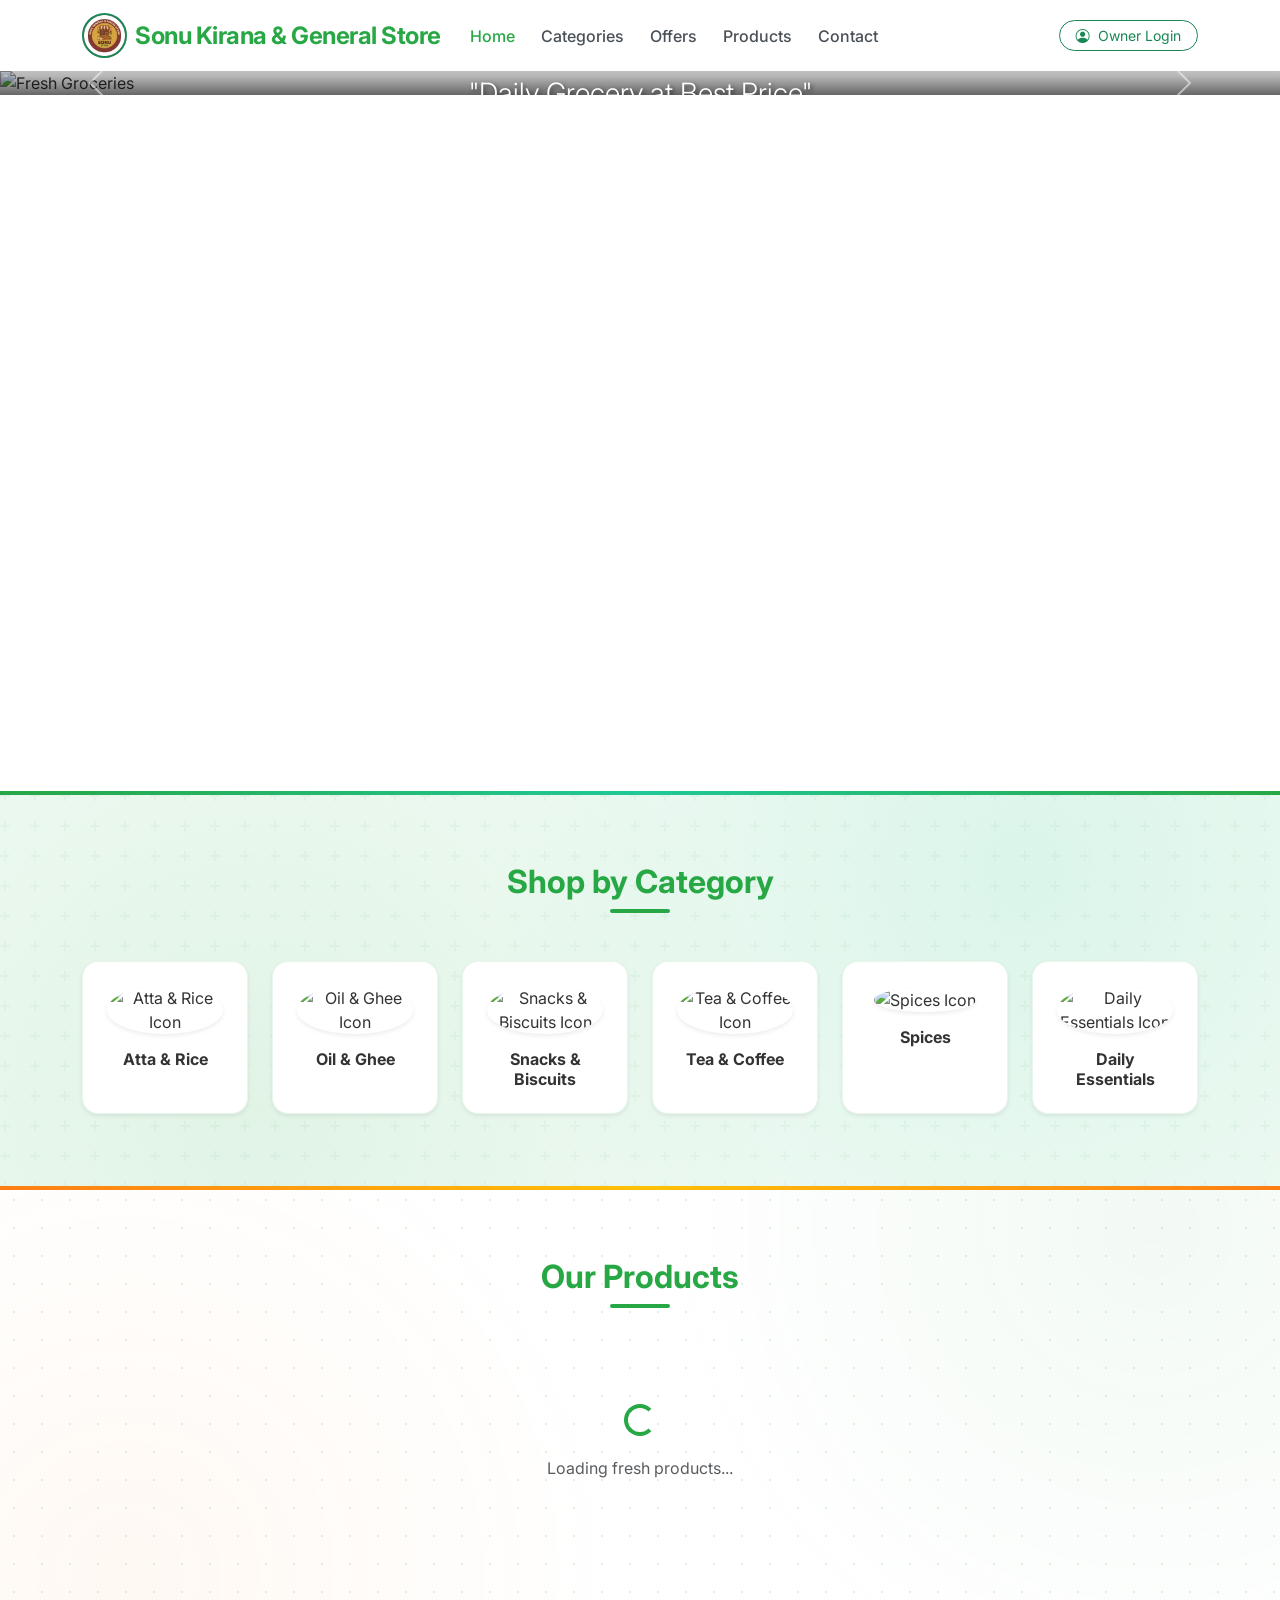
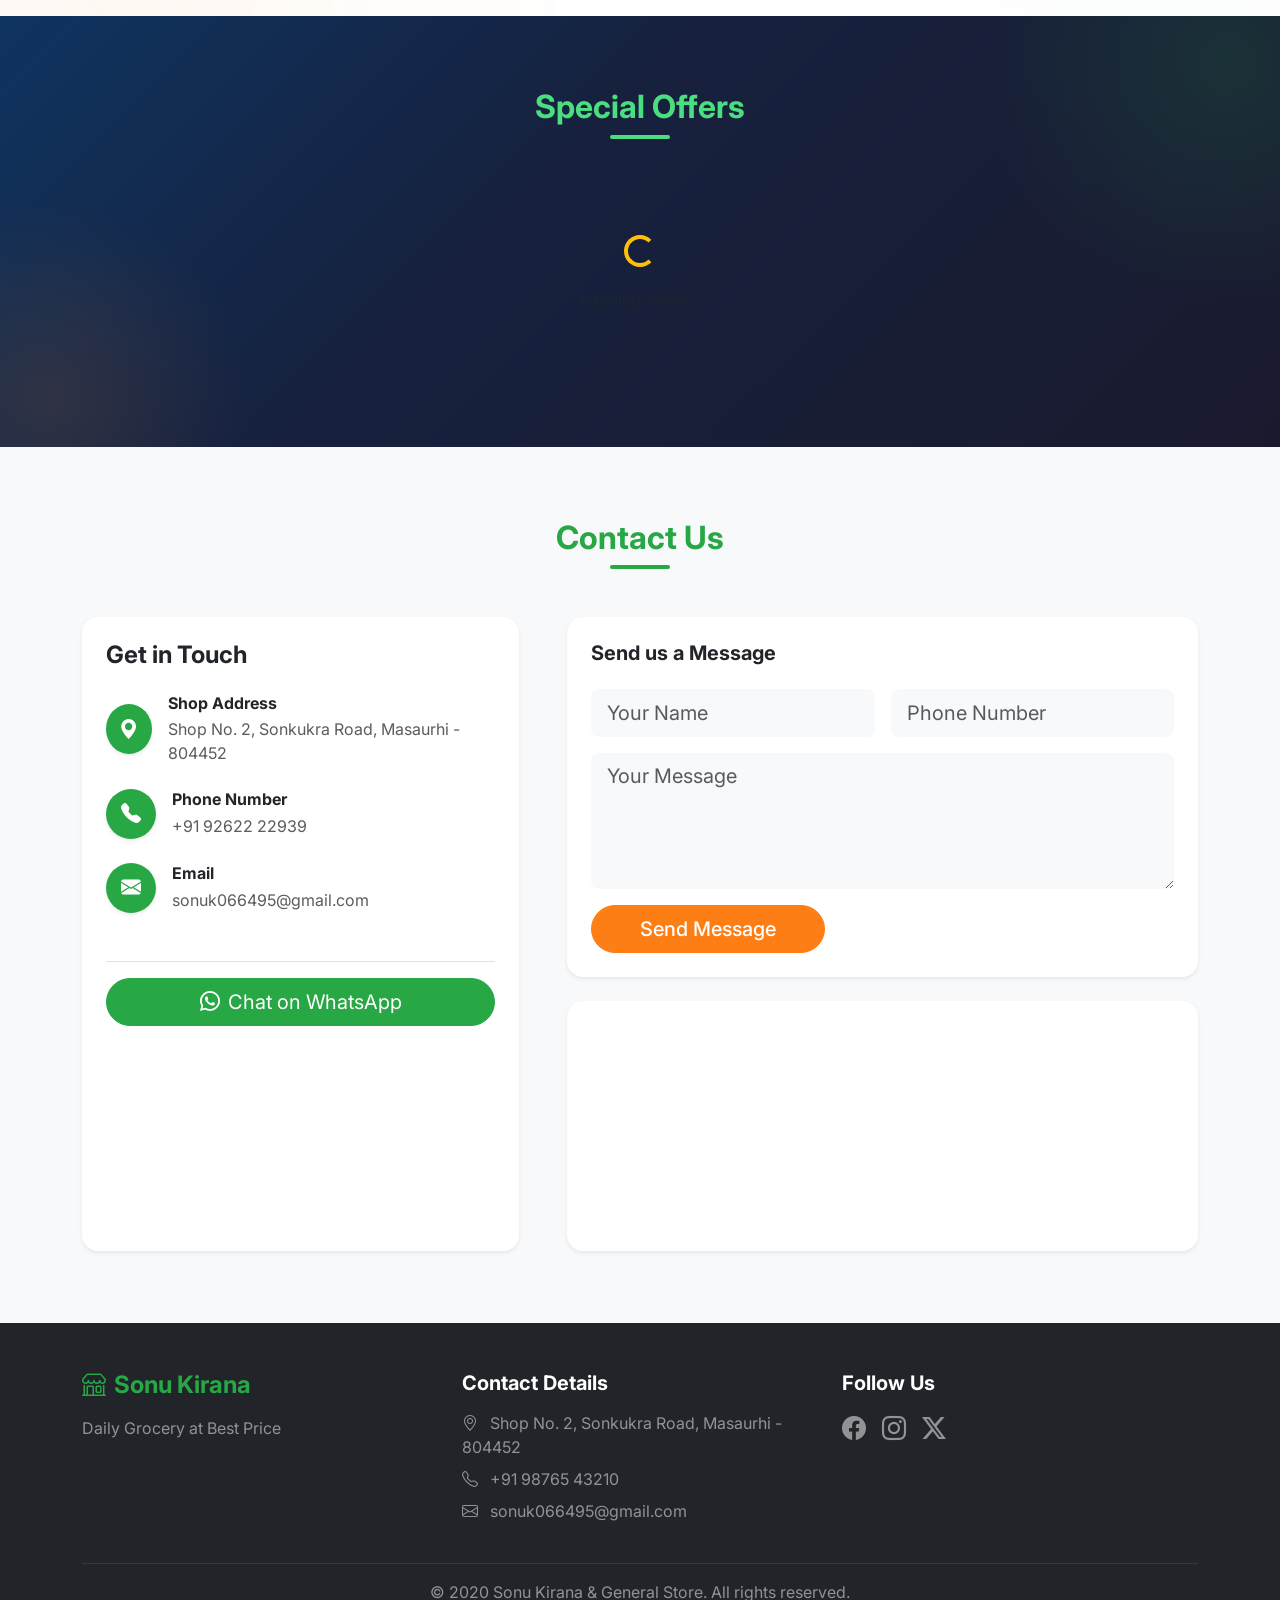
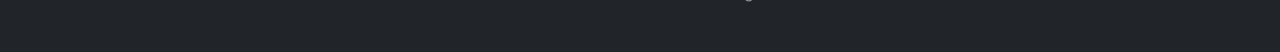
==== index.html @ 65bd6a15 "Initial commit - Sonu Kirana Website" ====
<!DOCTYPE html>
<html lang="en">

<head>
    <meta charset="UTF-8">
    <meta name="viewport" content="width=device-width, initial-scale=1.0">
    <title>Sonu Kirana & General Store</title>
    <!-- Google Fonts -->
    <link rel="preconnect" href="https://fonts.googleapis.com">
    <link rel="preconnect" href="https://fonts.gstatic.com" crossorigin>
    <link href="https://fonts.googleapis.com/css2?family=Inter:wght@300;400;500;600;700&display=swap" rel="stylesheet">
    <!-- Bootstrap CSS -->
    <link href="https://cdn.jsdelivr.net/npm/bootstrap@5.3.2/dist/css/bootstrap.min.css" rel="stylesheet">
    <!-- Bootstrap Icons -->
    <link rel="stylesheet" href="https://cdn.jsdelivr.net/npm/bootstrap-icons@1.11.1/font/bootstrap-icons.css">
    <!-- Custom CSS -->
    <link rel="stylesheet" href="css/style.css">
</head>

<body>

    <!-- Navigation Bar -->
    <nav class="navbar navbar-expand-lg navbar-light bg-white sticky-top shadow-sm">
        <div class="container">
            <a class="navbar-brand fw-bold text-success d-flex align-items-center" href="#">
                <img src="assets/images/logo.jpeg" alt="Logo" width="45" height="45"
                    class="me-2 rounded-circle border border-2 border-success">
                <span>Sonu Kirana & General Store</span>
            </a>
            <button class="navbar-toggler" type="button" data-bs-toggle="collapse" data-bs-target="#navbarNav">
                <span class="navbar-toggler-icon"></span>
            </button>
            <div class="collapse navbar-collapse" id="navbarNav">
                <ul class="navbar-nav me-auto mb-2 mb-lg-0">
                    <li class="nav-item">
                        <a class="nav-link active" href="#home">Home</a>
                    </li>
                    <li class="nav-item">
                        <a class="nav-link" href="#categories">Categories</a>
                    </li>
                    <li class="nav-item">
                        <a class="nav-link" href="#offers">Offers</a>
                    </li>
                    <li class="nav-item">
                        <a class="nav-link" href="#products">Products</a>
                    </li>
                    <li class="nav-item">
                        <a class="nav-link" href="#contact">Contact</a>
                    </li>
                </ul>
                <div class="d-flex align-items-center">
                    <a href="login.html" class="btn btn-outline-success btn-sm rounded-pill px-3">
                        <i class="bi bi-person-circle me-1"></i> Owner Login
                    </a>
                </div>
            </div>
        </div>
    </nav>

    <!-- Hero Section -->
    <section id="home" class="hero-section">
        <div id="heroCarousel" class="carousel slide carousel-fade" data-bs-ride="carousel" data-bs-interval="4000"
            data-bs-pause="false">
            <!-- Indicators -->
            <div class="carousel-indicators">
                <button type="button" data-bs-target="#heroCarousel" data-bs-slide-to="0" class="active"></button>
                <button type="button" data-bs-target="#heroCarousel" data-bs-slide-to="1"></button>
                <button type="button" data-bs-target="#heroCarousel" data-bs-slide-to="2"></button>
                <button type="button" data-bs-target="#heroCarousel" data-bs-slide-to="3"></button>
                <button type="button" data-bs-target="#heroCarousel" data-bs-slide-to="4"></button>
            </div>

            <!-- Slides -->
            <div class="carousel-inner h-100">
                <!-- Slide 1 -->
                <div class="carousel-item active h-100">
                    <img src="https://images.unsplash.com/photo-1542838132-92c53300491e?auto=format&fit=crop&q=80&w=1920&h=800"
                        class="d-block w-100 h-100 object-fit-cover" alt="Fresh Groceries">
                    <div class="carousel-overlay"></div>
                </div>
                <!-- Slide 2 -->
                <div class="carousel-item h-100">
                    <img src="https://images.unsplash.com/photo-1578916171728-46686eac8d58?auto=format&fit=crop&q=80&w=1920&h=800"
                        class="d-block w-100 h-100 object-fit-cover" alt="Quality Products">
                    <div class="carousel-overlay"></div>
                </div>
                <!-- Slide 3 -->
                <div class="carousel-item h-100">
                    <img src="https://images.unsplash.com/photo-1604719312566-8912e9227c6a?auto=format&fit=crop&q=80&w=1920&h=800"
                        class="d-block w-100 h-100 object-fit-cover" alt="Daily Essentials">
                    <div class="carousel-overlay"></div>
                </div>
                <!-- Slide 4 -->
                <div class="carousel-item h-100">
                    <img src="https://images.unsplash.com/photo-1597362925123-77861d3fbac7?auto=format&fit=crop&q=80&w=1920&h=800"
                        class="d-block w-100 h-100 object-fit-cover" alt="Fresh Vegetables">
                    <div class="carousel-overlay"></div>
                </div>
                <!-- Slide 5 -->
                <div class="carousel-item h-100">
                    <img src="https://images.unsplash.com/photo-1596040033229-a9821ebd058d?auto=format&fit=crop&q=80&w=1920&h=800"
                        class="d-block w-100 h-100 object-fit-cover" alt="Premium Spices">
                    <div class="carousel-overlay"></div>
                </div>

                <!-- Fixed Content over Slider -->
                <div class="carousel-caption d-flex flex-column align-items-center justify-content-center h-100">
                    <h1 class="display-3 fw-bold text-white mb-3 text-shadow">Sonu Kirana & General Store</h1>
                    <p class="lead text-white mb-4 fs-3 text-shadow">"Daily Grocery at Best Price"</p>
                    <div class="d-flex gap-3">
                        <a href="#products" class="btn btn-success btn-lg px-4 rounded-pill shadow">View Products</a>
                        <a href="#contact" class="btn btn-warning btn-lg px-4 rounded-pill shadow text-white">Contact
                            Us</a>
                    </div>
                </div>
            </div>

            <!-- Controls -->
            <button class="carousel-control-prev" type="button" data-bs-target="#heroCarousel" data-bs-slide="prev">
                <span class="carousel-control-prev-icon" aria-hidden="true"></span>
                <span class="visually-hidden">Previous</span>
            </button>
            <button class="carousel-control-next" type="button" data-bs-target="#heroCarousel" data-bs-slide="next">
                <span class="carousel-control-next-icon" aria-hidden="true"></span>
                <span class="visually-hidden">Next</span>
            </button>
        </div>
    </section>

    <!-- Categories Section -->
    <section id="categories" class="py-5">
        <div class="container py-4">
            <div class="text-center mb-5">
                <h2 class="fw-bold text-success">Shop by Category</h2>
                <div class="title-underline bg-success mx-auto mt-2"></div>
            </div>

            <div class="row g-4">
                <div class="col-6 col-md-4 col-lg-2">
                    <div class="category-card text-center p-4 bg-white rounded-4 shadow-sm h-100 transition-up">
                        <div class="mb-3">
                            <img src="https://images.unsplash.com/photo-1586201375761-83865001e31c?auto=format&fit=crop&q=60&w=128" class="rounded-circle shadow-sm object-fit-cover"
                                width="64" height="64" alt="Atta & Rice Icon" 
                                onerror="this.onerror=null; this.src='https://images.unsplash.com/photo-1542838132-92c53300491e?auto=format&fit=crop&q=60&w=128';">
                        </div>
                        <h6 class="fw-bold mb-0">Atta & Rice</h6>
                    </div>
                </div>
                <div class="col-6 col-md-4 col-lg-2">
                    <div class="category-card text-center p-4 bg-white rounded-4 shadow-sm h-100 transition-up">
                        <div class="mb-3">
                            <img src="https://images.unsplash.com/photo-1474979266404-7eaacbadcbaf?auto=format&fit=crop&q=60&w=128" class="rounded-circle shadow-sm object-fit-cover"
                                width="64" height="64" alt="Oil & Ghee Icon" 
                                onerror="this.onerror=null; this.src='https://images.unsplash.com/photo-1542838132-92c53300491e?auto=format&fit=crop&q=60&w=128';">
                        </div>
                        <h6 class="fw-bold mb-0">Oil & Ghee</h6>
                    </div>
                </div>
                <div class="col-6 col-md-4 col-lg-2">
                    <div class="category-card text-center p-4 bg-white rounded-4 shadow-sm h-100 transition-up">
                        <div class="mb-3">
                            <img src="https://images.unsplash.com/photo-1558961363-a0e2343fcbf4?auto=format&fit=crop&q=60&w=128" class="rounded-circle shadow-sm object-fit-cover"
                                width="64" height="64" alt="Snacks & Biscuits Icon" 
                                onerror="this.onerror=null; this.src='https://images.unsplash.com/photo-1542838132-92c53300491e?auto=format&fit=crop&q=60&w=128';">
                        </div>
                        <h6 class="fw-bold mb-0">Snacks & Biscuits</h6>
                    </div>
                </div>
                <div class="col-6 col-md-4 col-lg-2">
                    <div class="category-card text-center p-4 bg-white rounded-4 shadow-sm h-100 transition-up">
                        <div class="mb-3">
                            <img src="https://images.unsplash.com/photo-1544787210-22bb60761214?auto=format&fit=crop&q=60&w=128" class="rounded-circle shadow-sm object-fit-cover"
                                width="64" height="64" alt="Tea & Coffee Icon" 
                                onerror="this.onerror=null; this.src='https://images.unsplash.com/photo-1542838132-92c53300491e?auto=format&fit=crop&q=60&w=128';">
                        </div>
                        <h6 class="fw-bold mb-0">Tea & Coffee</h6>
                    </div>
                </div>
                <div class="col-6 col-md-4 col-lg-2">
                    <div class="category-card text-center p-4 bg-white rounded-4 shadow-sm h-100 transition-up">
                        <div class="mb-3">
                            <img src="https://images.unsplash.com/photo-1596040033229-a9821ebd058d?auto=format&fit=crop&q=60&w=128" class="rounded-circle shadow-sm object-fit-cover"
                                width="64" height="64" alt="Spices Icon" 
                                onerror="this.onerror=null; this.src='https://images.unsplash.com/photo-1542838132-92c53300491e?auto=format&fit=crop&q=60&w=128';">
                        </div>
                        <h6 class="fw-bold mb-0">Spices</h6>
                    </div>
                </div>
                <div class="col-6 col-md-4 col-lg-2">
                    <div class="category-card text-center p-4 bg-white rounded-4 shadow-sm h-100 transition-up">
                        <div class="mb-3">
                            <img src="https://images.unsplash.com/photo-1542838132-92c53300491e?auto=format&fit=crop&q=60&w=128" class="rounded-circle shadow-sm object-fit-cover"
                                width="64" height="64" alt="Daily Essentials Icon" 
                                onerror="this.onerror=null; this.src='https://images.unsplash.com/photo-1542838132-92c53300491e?auto=format&fit=crop&q=60&w=128';">
                        </div>
                        <h6 class="fw-bold mb-0">Daily Essentials</h6>
                    </div>
                </div>
            </div>
        </div>
    </section>

    <!-- Products Display Section -->
    <section id="products" class="py-5">
        <div class="container py-4">
            <div class="text-center mb-5">
                <h2 class="fw-bold text-success">Our Products</h2>
                <div class="title-underline bg-success mx-auto mt-2"></div>
            </div>

            <div id="products-grid" class="row g-4">
                <!-- Products will be loaded dynamically here via JavaScript -->
                <div class="col-12 text-center py-5" id="products-loading">
                    <div class="spinner-border text-success" role="status">
                        <span class="visually-hidden">Loading...</span>
                    </div>
                    <p class="mt-3 text-muted">Loading fresh products...</p>
                </div>
            </div>
        </div>
    </section>

    <!-- Special Offers Section -->
    <section id="offers" class="py-5">
        <div class="container py-4">
            <div class="text-center mb-5">
                <h2 class="fw-bold text-success">Special Offers</h2>
                <div class="title-underline bg-success mx-auto mt-2"></div>
            </div>

            <!-- Offers loaded dynamically from Firebase -->
            <div id="dynamic-offers-container" class="row g-4">
                <div class="col-12 text-center py-5">
                    <div class="spinner-border text-warning" role="status">
                        <span class="visually-hidden">Loading...</span>
                    </div>
                    <p class="mt-3 text-muted">Loading offers...</p>
                </div>
            </div>
        </div>
    </section>

    <!-- Contact Section -->
    <section id="contact" class="py-5 bg-light">
        <div class="container py-4">
            <div class="text-center mb-5">
                <h2 class="fw-bold text-success">Contact Us</h2>
                <div class="title-underline bg-success mx-auto mt-2"></div>
            </div>

            <div class="row g-5">
                <!-- Contact Info -->
                <div class="col-lg-5">
                    <div class="card border-0 shadow-sm rounded-4 h-100 p-4">
                        <h4 class="fw-bold mb-4">Get in Touch</h4>

                        <div class="d-flex align-items-center mb-4">
                            <div class="icon-box bg-success text-white rounded-circle me-3 shadow-sm">
                                <i class="bi bi-geo-alt-fill fs-5"></i>
                            </div>
                            <div>
                                <h6 class="fw-bold mb-1">Shop Address</h6>
                                <p class="text-muted mb-0">Shop No. 2, Sonkukra Road, Masaurhi - 804452</p>
                            </div>
                        </div>

                        <div class="d-flex align-items-center mb-4">
                            <div class="icon-box bg-success text-white rounded-circle me-3 shadow-sm">
                                <i class="bi bi-telephone-fill fs-5"></i>
                            </div>
                            <div>
                                <h6 class="fw-bold mb-1">Phone Number</h6>
                                <p class="text-muted mb-0">+91 92622 22939</p>
                            </div>
                        </div>

                        <div class="d-flex align-items-center mb-4">
                            <div class="icon-box bg-success text-white rounded-circle me-3 shadow-sm">
                                <i class="bi bi-envelope-fill fs-5"></i>
                            </div>
                            <div>
                                <h6 class="fw-bold mb-1">Email</h6>
                                <p class="text-muted mb-0">sonuk066495@gmail.com</p>
                            </div>
                        </div>

                        <div class="mt-4 pt-3 border-top">
                            <a href="https://wa.me/919876543210" target="_blank"
                                class="btn btn-success btn-lg w-100 rounded-pill d-flex align-items-center justify-content-center">
                                <i class="bi bi-whatsapp fs-5 me-2"></i> Chat on WhatsApp
                            </a>
                        </div>
                    </div>
                </div>

                <!-- Contact Form & Map -->
                <div class="col-lg-7">
                    <div class="card border-0 shadow-sm rounded-4 overflow-hidden mb-4">
                        <div class="card-body p-4">
                            <h5 class="fw-bold mb-4">Send us a Message</h5>
                            <form id="contactForm">
                                <div class="row g-3">
                                    <div class="col-md-6">
                                        <input type="text" class="form-control form-control-lg bg-light border-0"
                                            placeholder="Your Name" required>
                                    </div>
                                    <div class="col-md-6">
                                        <input type="tel" class="form-control form-control-lg bg-light border-0"
                                            placeholder="Phone Number" required>
                                    </div>
                                    <div class="col-12">
                                        <textarea class="form-control form-control-lg bg-light border-0" rows="4"
                                            placeholder="Your Message" required></textarea>
                                    </div>
                                    <div class="col-12">
                                        <button type="submit"
                                            class="btn btn-warning btn-lg text-white rounded-pill px-5 fw-medium">Send
                                            Message</button>
                                    </div>
                                    <!-- Success Banner -->
                                    <div id="contactSuccessBanner" class="col-12 d-none">
                                        <div
                                            class="alert alert-success border-0 rounded-3 d-flex align-items-center shadow-sm mb-0">
                                            <i class="bi bi-check-circle-fill fs-4 me-3 text-success"></i>
                                            <div>
                                                <strong>Message Send Ho Gaya! ✅</strong><br>
                                                <span class="small text-muted">Hum jald hi aapse contact karenge.</span>
                                            </div>
                                        </div>
                                    </div>
                                </div>
                            </form>
                        </div>
                    </div>

                    <!-- Google Map Placeholder (Embed) -->
                    <div class="card border-0 shadow-sm rounded-4 overflow-hidden" style="height: 250px;">
                        <iframe
                            src="https://www.google.com/maps/embed?pb=!1m18!1m12!1m3!1d14421.417036648831!2d85.034931!3d25.5807!2m3!1f0!2f0!3f0!3m2!1i1024!2i768!4f13.1!3m3!1m2!1s0x39ed587c69999999%3A0x8999999999999999!2sMasaurhi%2C%20Bihar!5e0!3m2!1sen!2sin!4v1700000000000!5m2!1sen!2sin"
                            width="100%" height="100%" style="border:0;" allowfullscreen="" loading="lazy"
                            referrerpolicy="no-referrer-when-downgrade"></iframe>
                    </div>
                </div>
            </div>
        </div>
    </section>

    <!-- Footer -->
    <footer class="bg-dark text-white py-5">
        <div class="container">
            <div class="row g-4">
                <div class="col-md-4">
                    <h4 class="fw-bold mb-3 text-success"><i class="bi bi-shop me-2"></i>Sonu Kirana</h4>
                    <p class="text-white-50">Daily Grocery at Best Price</p>
                </div>
                <div class="col-md-4">
                    <h5 class="fw-bold mb-3">Contact Details</h5>
                    <ul class="list-unstyled text-white-50">
                        <li class="mb-2"><i class="bi bi-geo-alt me-2"></i> Shop No. 2, Sonkukra Road, Masaurhi - 804452
                        </li>
                        <li class="mb-2"><i class="bi bi-telephone me-2"></i> +91 98765 43210</li>
                        <li class="mb-2"><i class="bi bi-envelope me-2"></i> sonuk066495@gmail.com</li>
                    </ul>
                </div>
                <div class="col-md-4">
                    <h5 class="fw-bold mb-3">Follow Us</h5>
                    <div class="d-flex gap-3">
                        <a href="#" class="text-white-50 text-decoration-none fs-4 hover-success"><i
                                class="bi bi-facebook"></i></a>
                        <a href="#" class="text-white-50 text-decoration-none fs-4 hover-success"><i
                                class="bi bi-instagram"></i></a>
                        <a href="#" class="text-white-50 text-decoration-none fs-4 hover-success"><i
                                class="bi bi-twitter-x"></i></a>
                    </div>
                </div>
            </div>
            <hr class="border-secondary mt-4 mb-3">
            <div class="text-center text-white-50">
                <p class="mb-0">&copy; 2020 Sonu Kirana & General Store. All rights reserved.</p>
            </div>
        </div>
    </footer>

    <!-- Bootstrap JS (must load BEFORE module script) -->
    <script src="https://cdn.jsdelivr.net/npm/bootstrap@5.3.2/dist/js/bootstrap.bundle.min.js"></script>
    <!-- Custom JS -->
    <script type="module" src="js/script.js"></script>
    <!-- Toast Container -->
    <div id="toastContainer" class="toast-container position-fixed bottom-0 end-0 p-3" style="z-index:9999"></div>
</body>

</html>
---- css/style.css ----
/* Global Styles */
body {
    font-family: 'Inter', sans-serif;
    color: #333;
    overflow-x: hidden;
}

/* Custom Colors (enhancing Bootstrap's defaults for our brand) */
:root {
    --brand-green: #28a745;
    --brand-green-dark: #1e7e34;
    --brand-orange: #fd7e14;
    --brand-orange-dark: #e86e04;
}

/* Navbar overrides */
.navbar-brand {
    font-size: 1.5rem;
    letter-spacing: -0.5px;
}
.nav-link {
    font-weight: 500;
    color: #495057 !important;
    margin: 0 5px;
    transition: color 0.3s ease;
}
.nav-link:hover, .nav-link.active {
    color: var(--brand-green) !important;
}

/* Hero Carousel */
.hero-section {
    height: 80vh;
    min-height: 500px;
}
.carousel-overlay {
    position: absolute;
    top: 0;
    left: 0;
    width: 100%;
    height: 100%;
    background: linear-gradient(rgba(0,0,0,0.2), rgba(0,0,0,0.6));
    z-index: 1;
}
.carousel-caption {
    z-index: 2;
    bottom: auto;
    top: 50%;
    transform: translateY(-50%);
}
.text-shadow {
    text-shadow: 2px 2px 4px rgba(0,0,0,0.5);
}
.carousel-indicators {
    z-index: 3;
    margin-bottom: 2rem;
}
.carousel-indicators button {
    width: 12px !important;
    height: 12px !important;
    border-radius: 50%;
    margin: 0 5px !important;
    background-color: rgba(255,255,255,0.5) !important;
    border: 2px solid transparent !important;
}
.carousel-indicators button.active {
    background-color: var(--brand-green) !important;
    border-color: white !important;
    transform: scale(1.2);
}

/* ─── SHOP BY CATEGORY — Fresh Green Leaf Pattern ─────────────────────── */
#categories {
    background-color: #f0faf3;
    background-image:
        radial-gradient(circle at 20% 80%, rgba(40,167,69,0.08) 0%, transparent 50%),
        radial-gradient(circle at 80% 20%, rgba(32,201,151,0.1) 0%, transparent 50%),
        url("data:image/svg+xml,%3Csvg width='60' height='60' viewBox='0 0 60 60' xmlns='http://www.w3.org/2000/svg'%3E%3Cg fill='none' fill-rule='evenodd'%3E%3Cg fill='%2328a745' fill-opacity='0.05'%3E%3Cpath d='M36 34v-4h-2v4h-4v2h4v4h2v-4h4v-2h-4zm0-30V0h-2v4h-4v2h4v4h2V6h4V4h-4zM6 34v-4H4v4H0v2h4v4h2v-4h4v-2H6zM6 4V0H4v4H0v2h4v4h2V6h4V4H6z'/%3E%3C/g%3E%3C/g%3E%3C/svg%3E");
    position: relative;
}
#categories::before {
    content: '';
    position: absolute;
    top: 0; left: 0; right: 0;
    height: 4px;
    background: linear-gradient(90deg, var(--brand-green), #20c997, var(--brand-green));
}

/* ─── OUR PRODUCTS — Premium Dot Grid Pattern ──────────────────────────── */
#products {
    background-color: #ffffff;
    background-image:
        radial-gradient(circle at 90% 10%, rgba(40,167,69,0.06) 0%, transparent 40%),
        radial-gradient(circle at 10% 90%, rgba(253,126,20,0.05) 0%, transparent 40%),
        radial-gradient(circle, rgba(40,167,69,0.15) 1px, transparent 1px);
    background-size: auto, auto, 28px 28px;
    position: relative;
}
#products::before {
    content: '';
    position: absolute;
    top: 0; left: 0; right: 0;
    height: 4px;
    background: linear-gradient(90deg, var(--brand-orange), #ffc107, var(--brand-orange));
}

/* ─── SPECIAL OFFERS — Warm Diagonal Gradient ──────────────────────────── */
#offers {
    background-color: #1a1a2e;
    background-image:
        linear-gradient(135deg, #0f3460 0%, #16213e 40%, #1a1a2e 100%),
        url("data:image/svg+xml,%3Csvg width='80' height='80' viewBox='0 0 80 80' xmlns='http://www.w3.org/2000/svg'%3E%3Cg fill='none' fill-rule='evenodd'%3E%3Cg fill='%23ffffff' fill-opacity='0.03'%3E%3Cpath d='M50 50c0-5.523 4.477-10 10-10s10 4.477 10 10-4.477 10-10 10c0 5.523-4.477 10-10 10s-10-4.477-10-10 4.477-10 10-10zM10 10c0-5.523 4.477-10 10-10s10 4.477 10 10-4.477 10-10 10c0 5.523-4.477 10-10 10S0 25.523 0 20s4.477-10 10-10z'/%3E%3C/g%3E%3C/g%3E%3C/svg%3E");
    position: relative;
    overflow: hidden;
}
#offers::before {
    content: '';
    position: absolute;
    top: -200px; right: -200px;
    width: 500px; height: 500px;
    background: radial-gradient(circle, rgba(40,167,69,0.15) 0%, transparent 70%);
    pointer-events: none;
}
#offers::after {
    content: '';
    position: absolute;
    bottom: -150px; left: -150px;
    width: 400px; height: 400px;
    background: radial-gradient(circle, rgba(253,126,20,0.12) 0%, transparent 70%);
    pointer-events: none;
}
/* Offers section text color override for dark bg */
#offers h2.text-success {
    color: #4ade80 !important;
}
#offers .title-underline {
    background-color: #4ade80 !important;
}

/* Title Underline & Transitions */
.title-underline {
    width: 60px;
    height: 4px;
    border-radius: 2px;
}
.transition-up {
    transition: transform 0.3s ease, box-shadow 0.3s ease;
}
.transition-up:hover {
    transform: translateY(-5px);
    box-shadow: 0 .5rem 1rem rgba(0,0,0,.15)!important;
    cursor: pointer;
}
.category-card:hover .icon-wrapper {
    background-color: var(--brand-green) !important;
    color: white !important;
}
.icon-wrapper {
    transition: all 0.3s ease;
}

/* Category Cards — glass effect on green bg */
.category-card {
    backdrop-filter: blur(4px);
    border: 1px solid rgba(40,167,69,0.1) !important;
    transition: all 0.3s ease;
}
.category-card:hover {
    border-color: rgba(40,167,69,0.4) !important;
    background: linear-gradient(135deg, #fff 0%, #f0faf3 100%) !important;
}

/* Special Offers Section */
.offer-card {
    transition: transform 0.4s ease, box-shadow 0.4s ease;
}
.offer-card:hover {
    transform: translateY(-10px);
    box-shadow: 0 1rem 2rem rgba(0,0,0,.4)!important;
}
.offer-image-wrapper {
    overflow: hidden;
}
.offer-image-wrapper img {
    transition: transform 0.5s ease;
}
.offer-card:hover .offer-image-wrapper img {
    transform: scale(1.1);
}
.offer-overlay {
    background: linear-gradient(to top, rgba(0,0,0,0.85) 0%, rgba(0,0,0,0.1) 60%, rgba(0,0,0,0) 100%);
}
.shop-btn {
    transition: all 0.3s ease;
}
.offer-card:hover .shop-btn {
    padding-left: 1.5rem !important;
    padding-right: 1.5rem !important;
    background-color: var(--brand-orange-dark);
}

/* Pulsing Animation for Discount Badge */
@keyframes pulse {
    0% { transform: scale(1); box-shadow: 0 0 0 0 rgba(220, 53, 69, 0.7); }
    70% { transform: scale(1.05); box-shadow: 0 0 0 10px rgba(220, 53, 69, 0); }
    100% { transform: scale(1); box-shadow: 0 0 0 0 rgba(220, 53, 69, 0); }
}
.pulse-animation {
    animation: pulse 2s infinite;
}

/* Contact Section */
.icon-box {
    width: 50px;
    height: 50px;
    display: flex;
    align-items: center;
    justify-content: center;
}

/* Utility Overrides */
.btn-warning {
    background-color: var(--brand-orange);
    border-color: var(--brand-orange);
}
.btn-warning:hover {
    background-color: var(--brand-orange-dark);
    border-color: var(--brand-orange-dark);
}
.text-success { color: var(--brand-green) !important; }
.bg-success { background-color: var(--brand-green) !important; }
.btn-success { background-color: var(--brand-green); border-color: var(--brand-green); }
.btn-success:hover { background-color: var(--brand-green-dark); border-color: var(--brand-green-dark); }
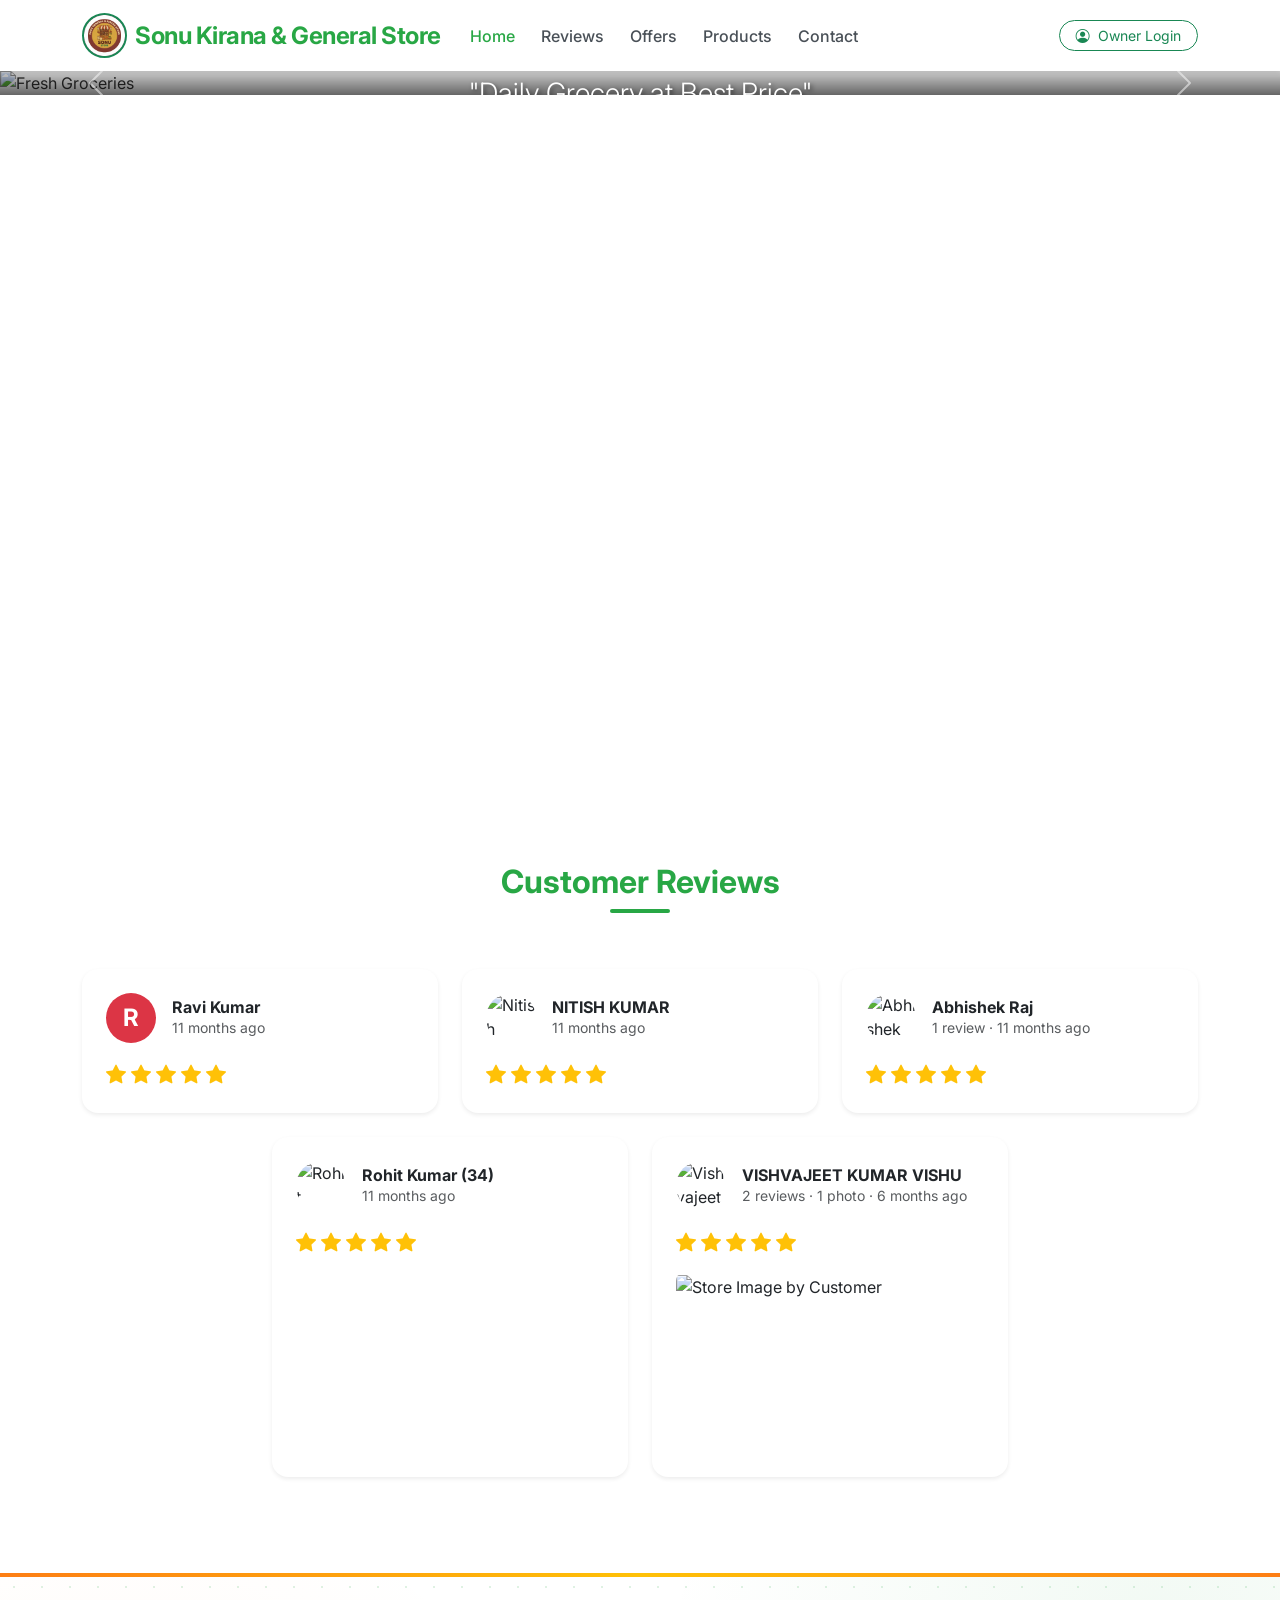
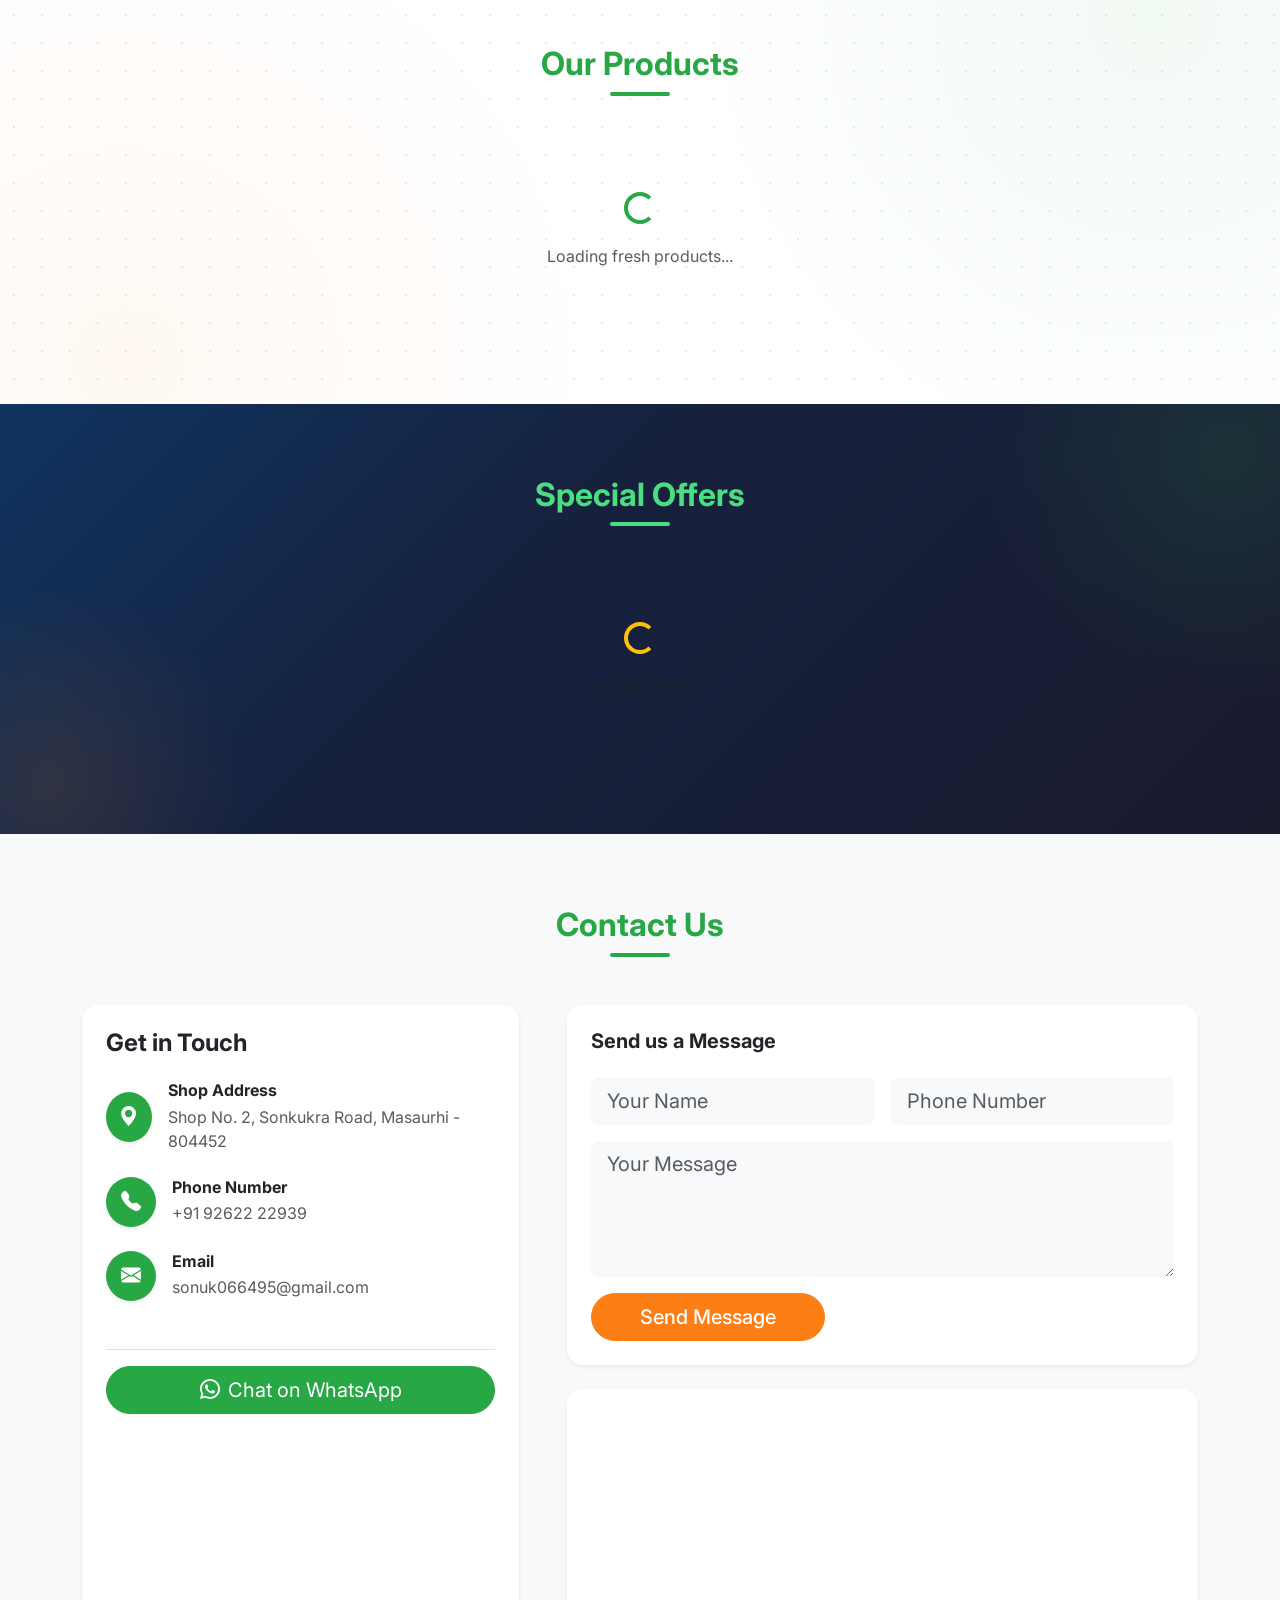
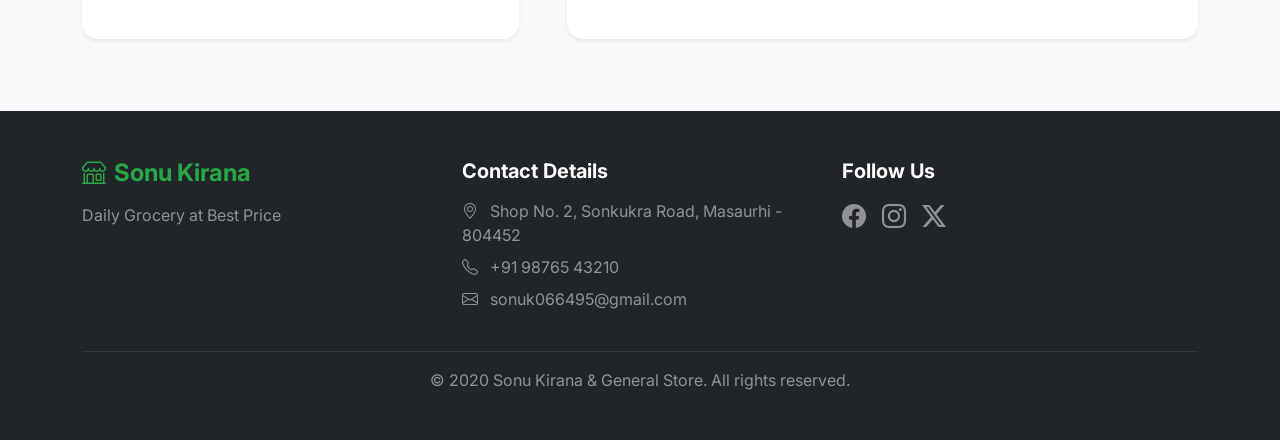
==== commit 2dabf5a2: "Update index.html and add new images" ====
--- a/index.html
+++ b/index.html
@@ -36,7 +36,7 @@
                         <a class="nav-link active" href="#home">Home</a>
                     </li>
                     <li class="nav-item">
-                        <a class="nav-link" href="#categories">Categories</a>
+                        <a class="nav-link" href="#testimonials">Reviews</a>
                     </li>
                     <li class="nav-item">
                         <a class="nav-link" href="#offers">Offers</a>
@@ -127,73 +127,129 @@
         </div>
     </section>
 
-    <!-- Categories Section -->
-    <section id="categories" class="py-5">
+    <!-- Testimonials Section -->
+    <section id="testimonials" class="py-5">
         <div class="container py-4">
             <div class="text-center mb-5">
-                <h2 class="fw-bold text-success">Shop by Category</h2>
+                <h2 class="fw-bold text-success">Customer Reviews</h2>
                 <div class="title-underline bg-success mx-auto mt-2"></div>
             </div>
 
-            <div class="row g-4">
-                <div class="col-6 col-md-4 col-lg-2">
-                    <div class="category-card text-center p-4 bg-white rounded-4 shadow-sm h-100 transition-up">
-                        <div class="mb-3">
-                            <img src="https://images.unsplash.com/photo-1586201375761-83865001e31c?auto=format&fit=crop&q=60&w=128" class="rounded-circle shadow-sm object-fit-cover"
-                                width="64" height="64" alt="Atta & Rice Icon" 
-                                onerror="this.onerror=null; this.src='https://images.unsplash.com/photo-1542838132-92c53300491e?auto=format&fit=crop&q=60&w=128';">
-                        </div>
-                        <h6 class="fw-bold mb-0">Atta & Rice</h6>
-                    </div>
-                </div>
-                <div class="col-6 col-md-4 col-lg-2">
-                    <div class="category-card text-center p-4 bg-white rounded-4 shadow-sm h-100 transition-up">
-                        <div class="mb-3">
-                            <img src="https://images.unsplash.com/photo-1474979266404-7eaacbadcbaf?auto=format&fit=crop&q=60&w=128" class="rounded-circle shadow-sm object-fit-cover"
-                                width="64" height="64" alt="Oil & Ghee Icon" 
-                                onerror="this.onerror=null; this.src='https://images.unsplash.com/photo-1542838132-92c53300491e?auto=format&fit=crop&q=60&w=128';">
-                        </div>
-                        <h6 class="fw-bold mb-0">Oil & Ghee</h6>
-                    </div>
-                </div>
-                <div class="col-6 col-md-4 col-lg-2">
-                    <div class="category-card text-center p-4 bg-white rounded-4 shadow-sm h-100 transition-up">
-                        <div class="mb-3">
-                            <img src="https://images.unsplash.com/photo-1558961363-a0e2343fcbf4?auto=format&fit=crop&q=60&w=128" class="rounded-circle shadow-sm object-fit-cover"
-                                width="64" height="64" alt="Snacks & Biscuits Icon" 
-                                onerror="this.onerror=null; this.src='https://images.unsplash.com/photo-1542838132-92c53300491e?auto=format&fit=crop&q=60&w=128';">
-                        </div>
-                        <h6 class="fw-bold mb-0">Snacks & Biscuits</h6>
-                    </div>
-                </div>
-                <div class="col-6 col-md-4 col-lg-2">
-                    <div class="category-card text-center p-4 bg-white rounded-4 shadow-sm h-100 transition-up">
-                        <div class="mb-3">
-                            <img src="https://images.unsplash.com/photo-1544787210-22bb60761214?auto=format&fit=crop&q=60&w=128" class="rounded-circle shadow-sm object-fit-cover"
-                                width="64" height="64" alt="Tea & Coffee Icon" 
-                                onerror="this.onerror=null; this.src='https://images.unsplash.com/photo-1542838132-92c53300491e?auto=format&fit=crop&q=60&w=128';">
-                        </div>
-                        <h6 class="fw-bold mb-0">Tea & Coffee</h6>
-                    </div>
-                </div>
-                <div class="col-6 col-md-4 col-lg-2">
-                    <div class="category-card text-center p-4 bg-white rounded-4 shadow-sm h-100 transition-up">
-                        <div class="mb-3">
-                            <img src="https://images.unsplash.com/photo-1596040033229-a9821ebd058d?auto=format&fit=crop&q=60&w=128" class="rounded-circle shadow-sm object-fit-cover"
-                                width="64" height="64" alt="Spices Icon" 
-                                onerror="this.onerror=null; this.src='https://images.unsplash.com/photo-1542838132-92c53300491e?auto=format&fit=crop&q=60&w=128';">
-                        </div>
-                        <h6 class="fw-bold mb-0">Spices</h6>
-                    </div>
-                </div>
-                <div class="col-6 col-md-4 col-lg-2">
-                    <div class="category-card text-center p-4 bg-white rounded-4 shadow-sm h-100 transition-up">
-                        <div class="mb-3">
-                            <img src="https://images.unsplash.com/photo-1542838132-92c53300491e?auto=format&fit=crop&q=60&w=128" class="rounded-circle shadow-sm object-fit-cover"
-                                width="64" height="64" alt="Daily Essentials Icon" 
-                                onerror="this.onerror=null; this.src='https://images.unsplash.com/photo-1542838132-92c53300491e?auto=format&fit=crop&q=60&w=128';">
-                        </div>
-                        <h6 class="fw-bold mb-0">Daily Essentials</h6>
+            <!-- Testimonials Grid with Mobile Horizontal Scroll -->
+            <style>
+                .testimonials-scroll {
+                    scroll-snap-type: x mandatory;
+                    -webkit-overflow-scrolling: touch;
+                    scrollbar-width: none;
+                }
+                .testimonials-scroll::-webkit-scrollbar {
+                    display: none;
+                }
+            </style>
+            <div class="row g-4 justify-content-md-center flex-nowrap flex-md-wrap overflow-x-auto pb-4 pt-2 testimonials-scroll">
+                <!-- Review 1 -->
+                <div class="col-11 col-md-6 col-lg-4 flex-shrink-0" style="scroll-snap-align: center;">
+                    <div class="card h-100 border-0 shadow-sm rounded-4 p-4 transition-up">
+                        <div class="d-flex align-items-center mb-3">
+                            <div class="rounded-circle bg-danger text-white d-flex align-items-center justify-content-center fw-bold fs-4 me-3" style="width: 50px; height: 50px;">
+                                R
+                            </div>
+                            <div>
+                                <h6 class="fw-bold mb-0">Ravi Kumar</h6>
+                                <div class="text-muted small">11 months ago</div>
+                            </div>
+                        </div>
+                        <div class="text-warning fs-5">
+                            <i class="bi bi-star-fill"></i>
+                            <i class="bi bi-star-fill"></i>
+                            <i class="bi bi-star-fill"></i>
+                            <i class="bi bi-star-fill"></i>
+                            <i class="bi bi-star-fill"></i>
+                        </div>
+                    </div>
+                </div>
+                
+                <!-- Review 2 -->
+                <div class="col-11 col-md-6 col-lg-4 flex-shrink-0" style="scroll-snap-align: center;">
+                    <div class="card h-100 border-0 shadow-sm rounded-4 p-4 transition-up">
+                        <div class="d-flex align-items-center mb-3">
+                            <img src="https://ui-avatars.com/api/?name=Nitish+Kumar&background=random&color=fff&size=100" class="rounded-circle me-3" style="width: 50px; height: 50px; object-fit: cover;" alt="Nitish Kumar">
+                            <div>
+                                <h6 class="fw-bold mb-0">NITISH KUMAR</h6>
+                                <div class="text-muted small">11 months ago</div>
+                            </div>
+                        </div>
+                        <div class="text-warning fs-5">
+                            <i class="bi bi-star-fill"></i>
+                            <i class="bi bi-star-fill"></i>
+                            <i class="bi bi-star-fill"></i>
+                            <i class="bi bi-star-fill"></i>
+                            <i class="bi bi-star-fill"></i>
+                        </div>
+                    </div>
+                </div>
+
+                <!-- Review 3 -->
+                <div class="col-11 col-md-6 col-lg-4 flex-shrink-0" style="scroll-snap-align: center;">
+                    <div class="card h-100 border-0 shadow-sm rounded-4 p-4 transition-up">
+                        <div class="d-flex align-items-center mb-3">
+                            <img src="https://ui-avatars.com/api/?name=Abhishek+Raj&background=random&color=fff&size=100" class="rounded-circle me-3" style="width: 50px; height: 50px; object-fit: cover;" alt="Abhishek Raj">
+                            <div>
+                                <h6 class="fw-bold mb-0">Abhishek Raj</h6>
+                                <div class="text-muted small">1 review &middot; 11 months ago</div>
+                            </div>
+                        </div>
+                        <div class="text-warning fs-5">
+                            <i class="bi bi-star-fill"></i>
+                            <i class="bi bi-star-fill"></i>
+                            <i class="bi bi-star-fill"></i>
+                            <i class="bi bi-star-fill"></i>
+                            <i class="bi bi-star-fill"></i>
+                        </div>
+                    </div>
+                </div>
+
+                <!-- Review 4 -->
+                <div class="col-11 col-md-6 col-lg-4 flex-shrink-0" style="scroll-snap-align: center;">
+                    <div class="card h-100 border-0 shadow-sm rounded-4 p-4 transition-up">
+                        <div class="d-flex align-items-center mb-3">
+                            <img src="https://ui-avatars.com/api/?name=Rohit+Kumar&background=random&color=fff&size=100" class="rounded-circle me-3" style="width: 50px; height: 50px; object-fit: cover;" alt="Rohit Kumar">
+                            <div>
+                                <h6 class="fw-bold mb-0">Rohit Kumar (34)</h6>
+                                <div class="text-muted small">11 months ago</div>
+                            </div>
+                        </div>
+                        <div class="text-warning fs-5">
+                            <i class="bi bi-star-fill"></i>
+                            <i class="bi bi-star-fill"></i>
+                            <i class="bi bi-star-fill"></i>
+                            <i class="bi bi-star-fill"></i>
+                            <i class="bi bi-star-fill"></i>
+                        </div>
+                    </div>
+                </div>
+
+                <!-- Review 5 -->
+                <div class="col-11 col-md-6 col-lg-4 flex-shrink-0" style="scroll-snap-align: center;">
+                    <div class="card h-100 border-0 shadow-sm rounded-4 p-4 transition-up">
+                        <div class="d-flex align-items-center mb-3">
+                            <img src="https://ui-avatars.com/api/?name=Vishvajeet+Kumar+Vishu&background=random&color=fff&size=100" class="rounded-circle me-3" style="width: 50px; height: 50px; object-fit: cover;" alt="Vishvajeet Kumar Vishu">
+                            <div>
+                                <h6 class="fw-bold mb-0 text-break">VISHVAJEET KUMAR VISHU</h6>
+                                <div class="text-muted small">2 reviews &middot; 1 photo &middot; 6 months ago</div>
+                            </div>
+                        </div>
+                        <div class="text-warning mb-3 fs-5">
+                            <i class="bi bi-star-fill"></i>
+                            <i class="bi bi-star-fill"></i>
+                            <i class="bi bi-star-fill"></i>
+                            <i class="bi bi-star-fill"></i>
+                            <i class="bi bi-star-fill"></i>
+                        </div>
+                        <!-- Review image -->
+                        <div class="rounded-3 overflow-hidden" style="height: 180px;">
+                            <img src="https://images.unsplash.com/photo-1542838132-92c53300491e?auto=format&fit=crop&q=80&w=500" class="w-100 h-100 object-fit-cover" alt="Store Image by Customer">
+                        </div>
                     </div>
                 </div>
             </div>
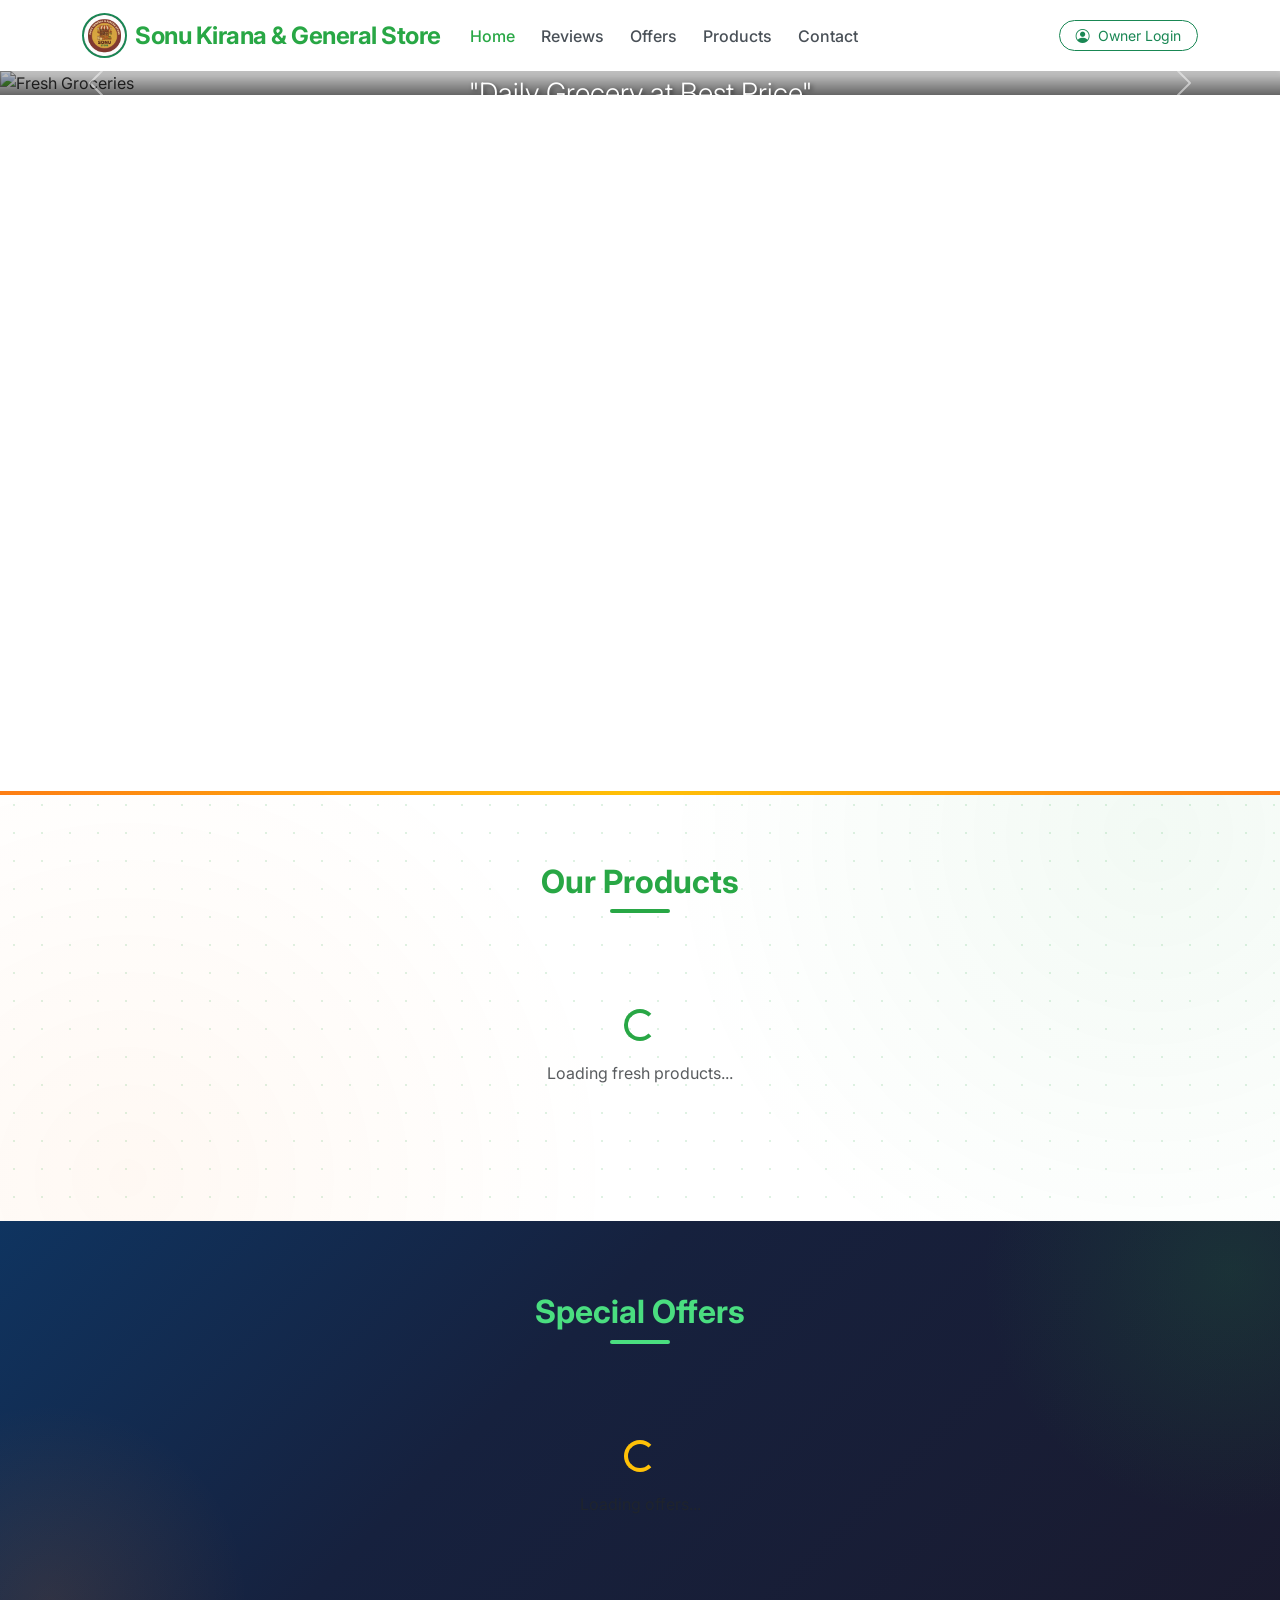
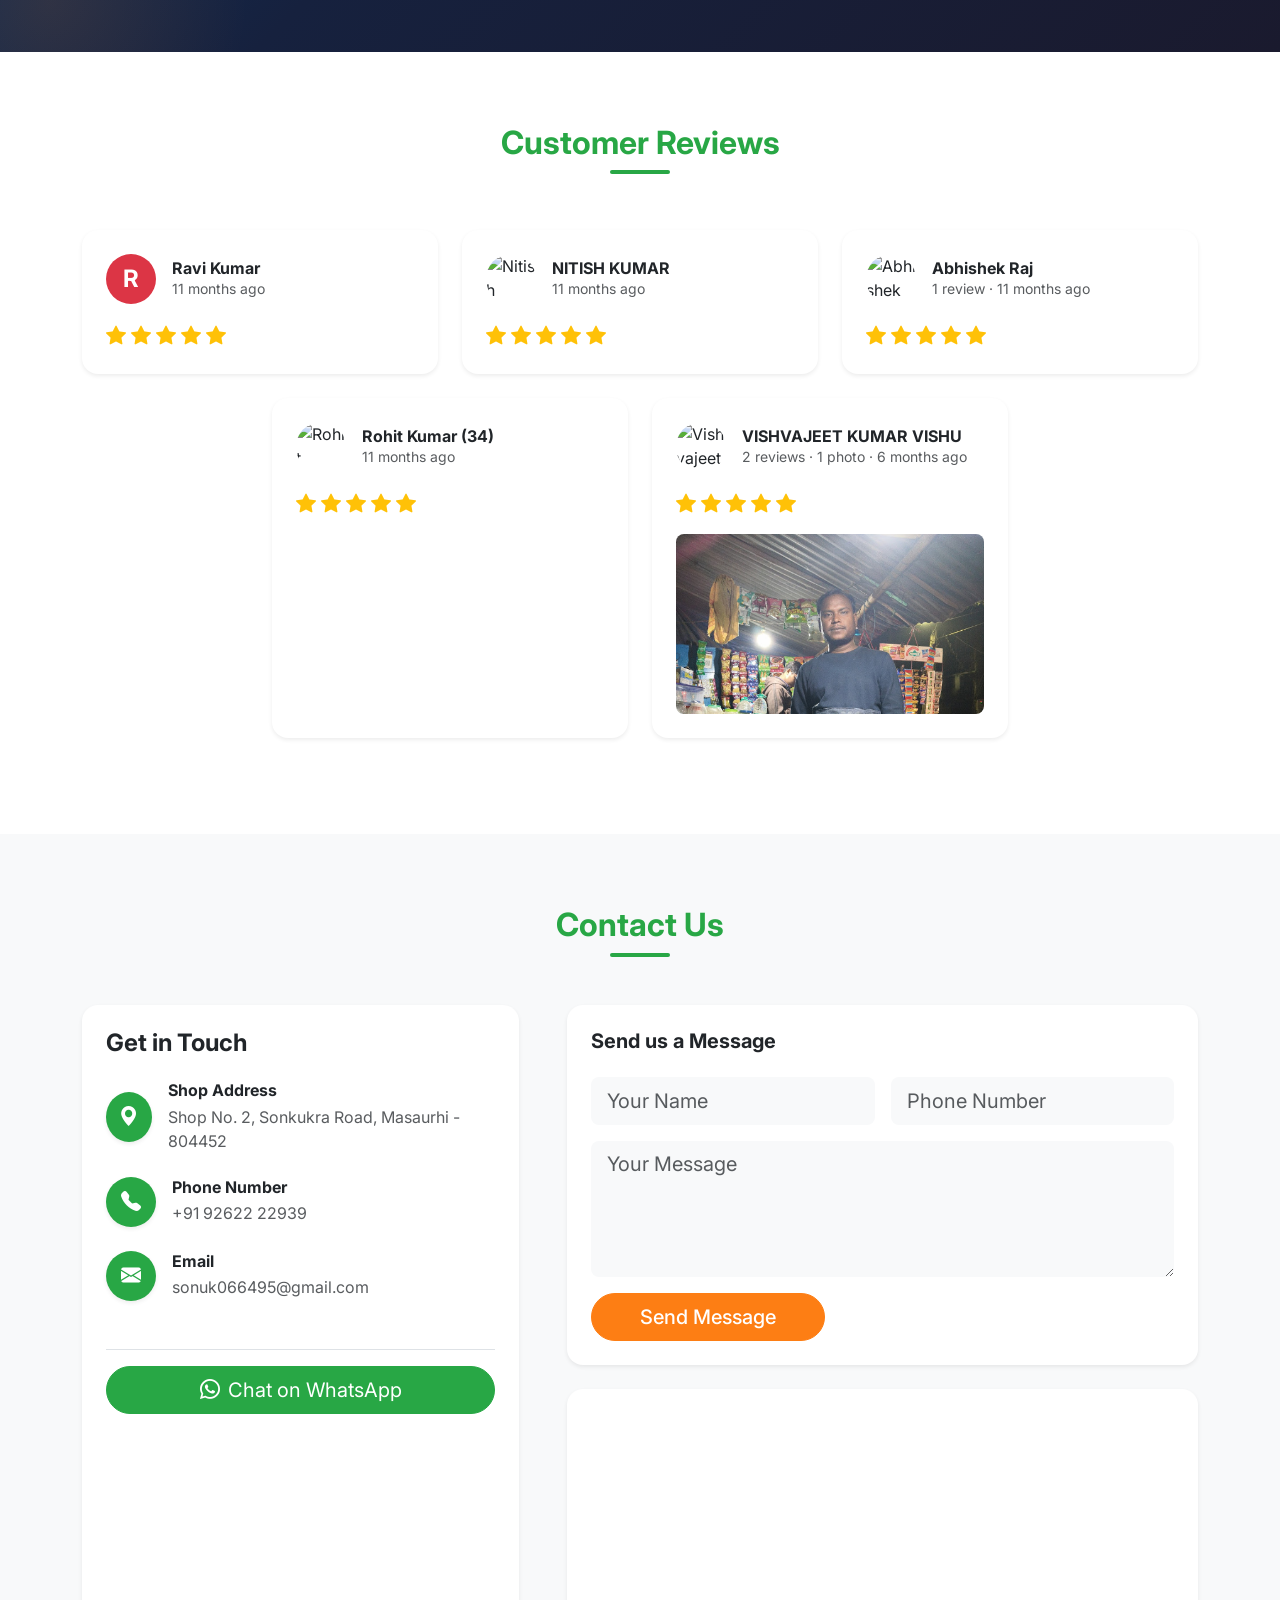
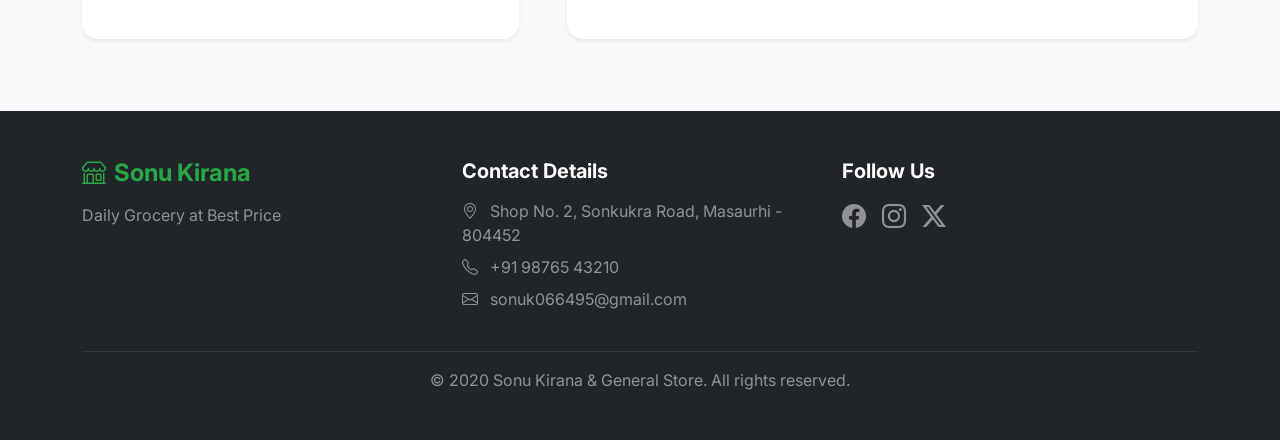
==== commit 4071c6d1: "Move testimonials to bottom, update review image, mobile friendly fixes" ====
--- a/index.html
+++ b/index.html
@@ -127,6 +127,48 @@
         </div>
     </section>
 
+    
+
+    <!-- Products Display Section -->
+    <section id="products" class="py-5">
+        <div class="container py-4">
+            <div class="text-center mb-5">
+                <h2 class="fw-bold text-success">Our Products</h2>
+                <div class="title-underline bg-success mx-auto mt-2"></div>
+            </div>
+
+            <div id="products-grid" class="row g-4">
+                <!-- Products will be loaded dynamically here via JavaScript -->
+                <div class="col-12 text-center py-5" id="products-loading">
+                    <div class="spinner-border text-success" role="status">
+                        <span class="visually-hidden">Loading...</span>
+                    </div>
+                    <p class="mt-3 text-muted">Loading fresh products...</p>
+                </div>
+            </div>
+        </div>
+    </section>
+
+    <!-- Special Offers Section -->
+    <section id="offers" class="py-5">
+        <div class="container py-4">
+            <div class="text-center mb-5">
+                <h2 class="fw-bold text-success">Special Offers</h2>
+                <div class="title-underline bg-success mx-auto mt-2"></div>
+            </div>
+
+            <!-- Offers loaded dynamically from Firebase -->
+            <div id="dynamic-offers-container" class="row g-4">
+                <div class="col-12 text-center py-5">
+                    <div class="spinner-border text-warning" role="status">
+                        <span class="visually-hidden">Loading...</span>
+                    </div>
+                    <p class="mt-3 text-muted">Loading offers...</p>
+                </div>
+            </div>
+        </div>
+    </section>
+
     <!-- Testimonials Section -->
     <section id="testimonials" class="py-5">
         <div class="container py-4">
@@ -248,49 +290,9 @@
                         </div>
                         <!-- Review image -->
                         <div class="rounded-3 overflow-hidden" style="height: 180px;">
-                            <img src="https://images.unsplash.com/photo-1542838132-92c53300491e?auto=format&fit=crop&q=80&w=500" class="w-100 h-100 object-fit-cover" alt="Store Image by Customer">
-                        </div>
-                    </div>
-                </div>
-            </div>
-        </div>
-    </section>
-
-    <!-- Products Display Section -->
-    <section id="products" class="py-5">
-        <div class="container py-4">
-            <div class="text-center mb-5">
-                <h2 class="fw-bold text-success">Our Products</h2>
-                <div class="title-underline bg-success mx-auto mt-2"></div>
-            </div>
-
-            <div id="products-grid" class="row g-4">
-                <!-- Products will be loaded dynamically here via JavaScript -->
-                <div class="col-12 text-center py-5" id="products-loading">
-                    <div class="spinner-border text-success" role="status">
-                        <span class="visually-hidden">Loading...</span>
-                    </div>
-                    <p class="mt-3 text-muted">Loading fresh products...</p>
-                </div>
-            </div>
-        </div>
-    </section>
-
-    <!-- Special Offers Section -->
-    <section id="offers" class="py-5">
-        <div class="container py-4">
-            <div class="text-center mb-5">
-                <h2 class="fw-bold text-success">Special Offers</h2>
-                <div class="title-underline bg-success mx-auto mt-2"></div>
-            </div>
-
-            <!-- Offers loaded dynamically from Firebase -->
-            <div id="dynamic-offers-container" class="row g-4">
-                <div class="col-12 text-center py-5">
-                    <div class="spinner-border text-warning" role="status">
-                        <span class="visually-hidden">Loading...</span>
-                    </div>
-                    <p class="mt-3 text-muted">Loading offers...</p>
+                            <img src="assets/images/Screenshot%202026-05-19%20160732.png" class="w-100 h-100 object-fit-cover" alt="Store Image by Customer">
+                        </div>
+                    </div>
                 </div>
             </div>
         </div>
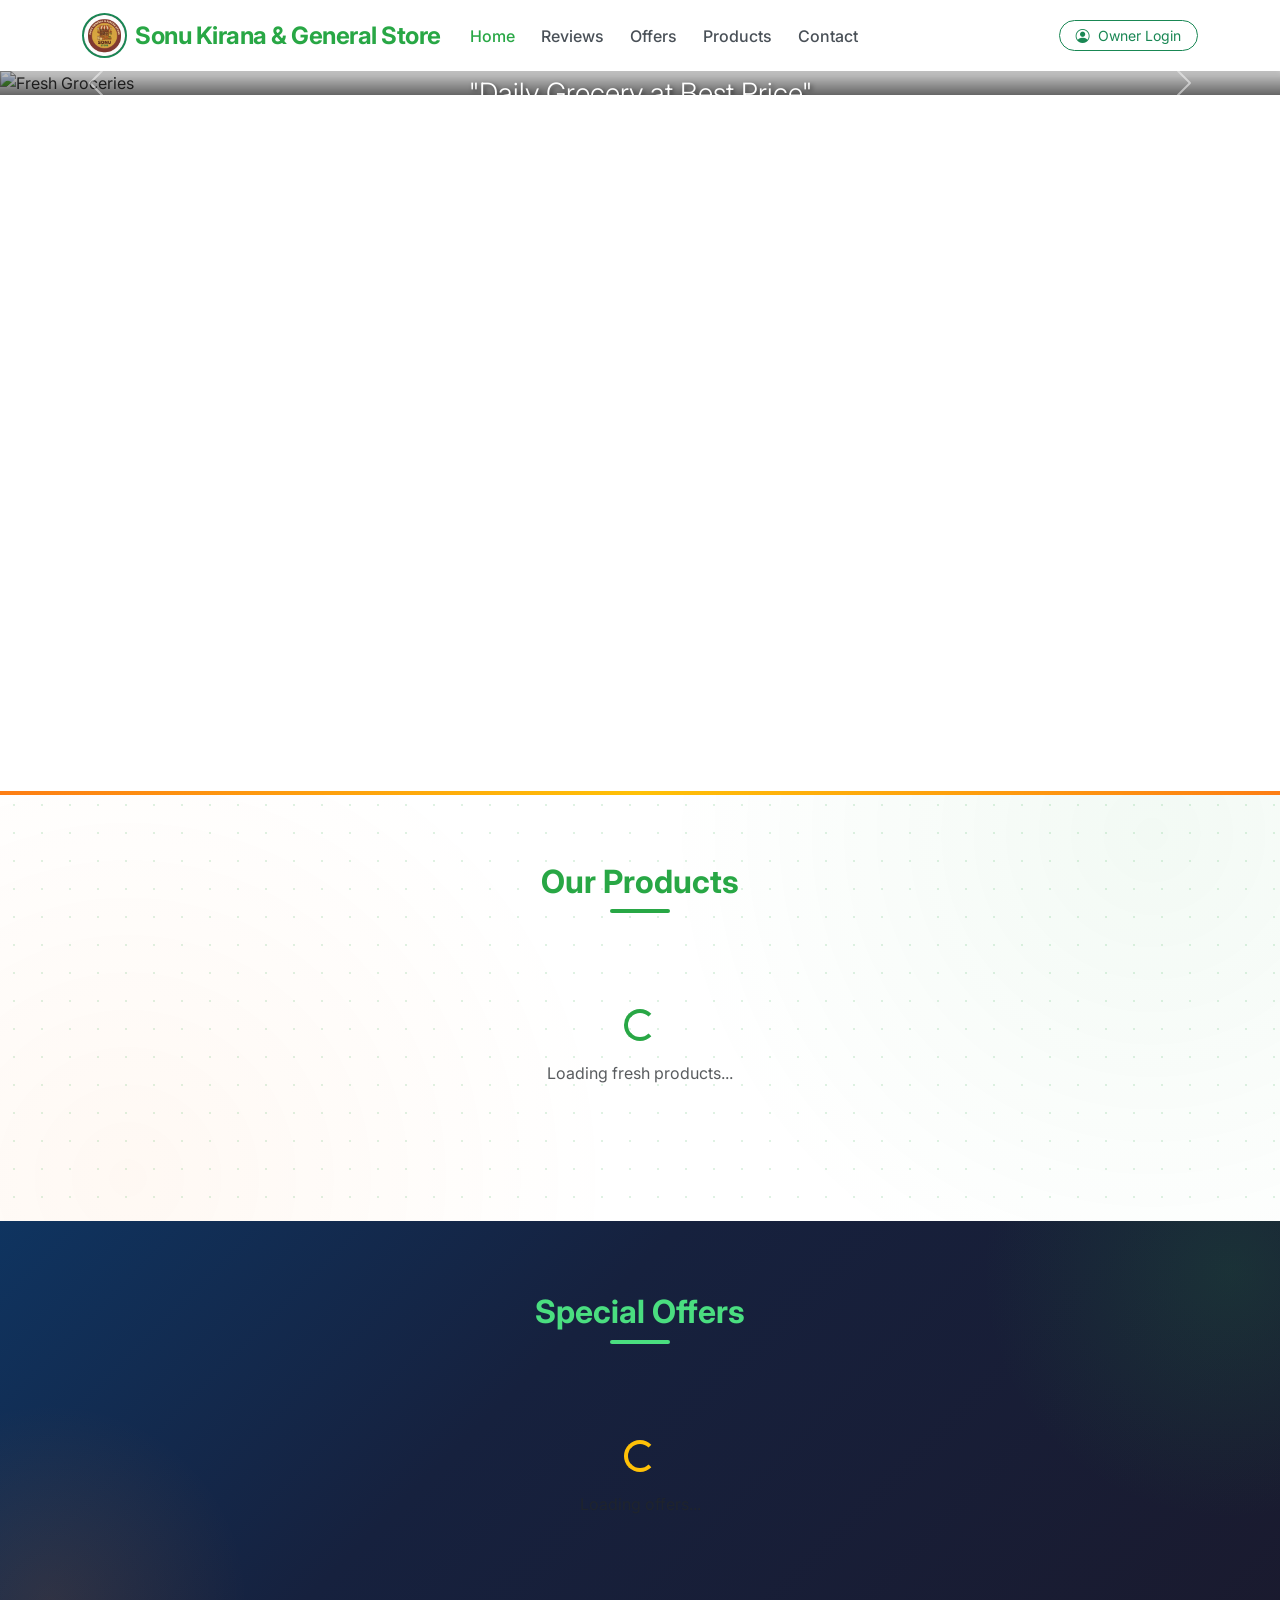
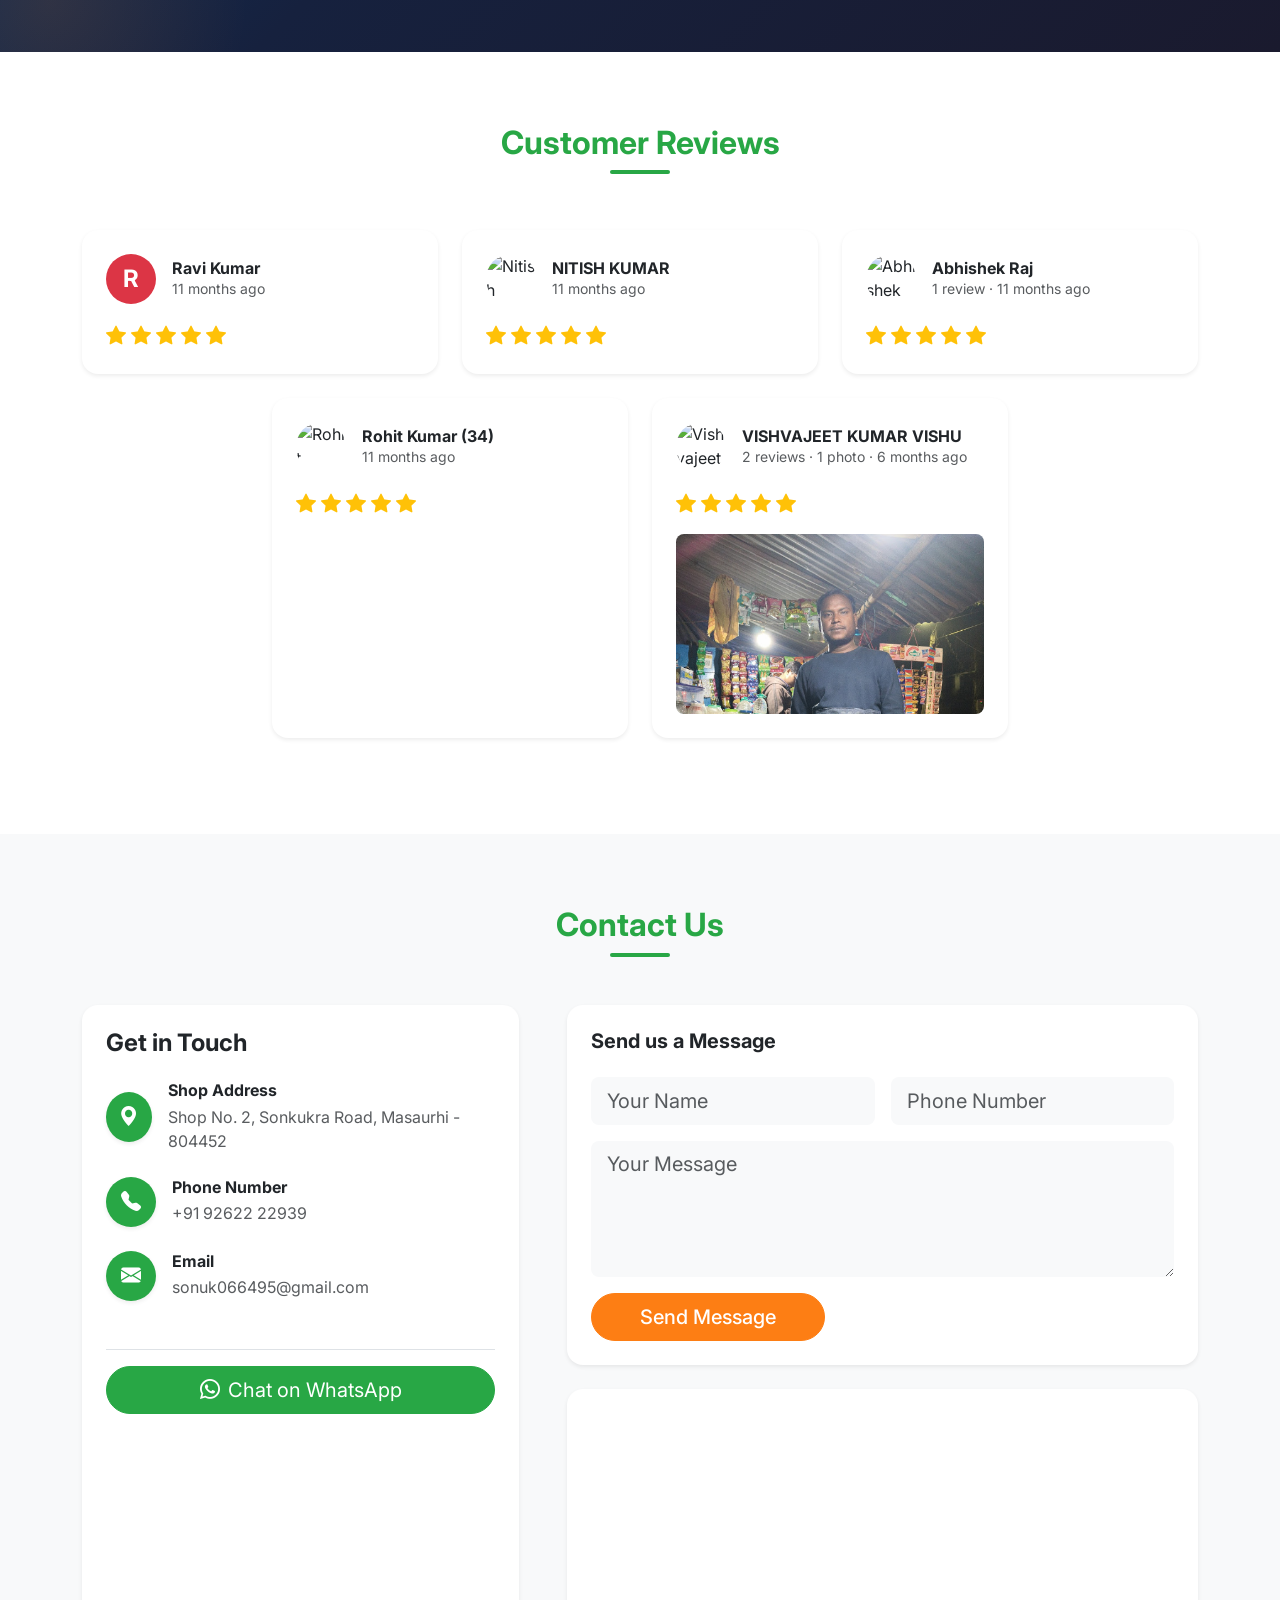
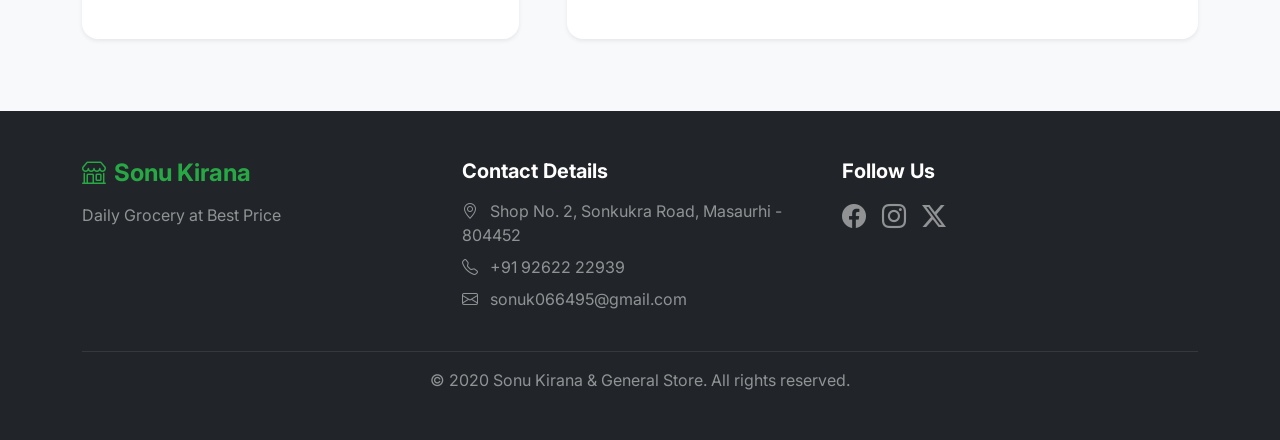
==== commit 64a3c4df: "Update index.html" ====
--- a/index.html
+++ b/index.html
@@ -343,7 +343,7 @@
                         </div>
 
                         <div class="mt-4 pt-3 border-top">
-                            <a href="https://wa.me/919876543210" target="_blank"
+                            <a href="https://wa.me/919262222939" target="_blank"
                                 class="btn btn-success btn-lg w-100 rounded-pill d-flex align-items-center justify-content-center">
                                 <i class="bi bi-whatsapp fs-5 me-2"></i> Chat on WhatsApp
                             </a>
@@ -416,7 +416,7 @@
                     <ul class="list-unstyled text-white-50">
                         <li class="mb-2"><i class="bi bi-geo-alt me-2"></i> Shop No. 2, Sonkukra Road, Masaurhi - 804452
                         </li>
-                        <li class="mb-2"><i class="bi bi-telephone me-2"></i> +91 98765 43210</li>
+                        <li class="mb-2"><i class="bi bi-telephone me-2"></i> +91 92622 22939</li>
                         <li class="mb-2"><i class="bi bi-envelope me-2"></i> sonuk066495@gmail.com</li>
                     </ul>
                 </div>
@@ -447,4 +447,4 @@
     <div id="toastContainer" class="toast-container position-fixed bottom-0 end-0 p-3" style="z-index:9999"></div>
 </body>
 
-</html>+</html>
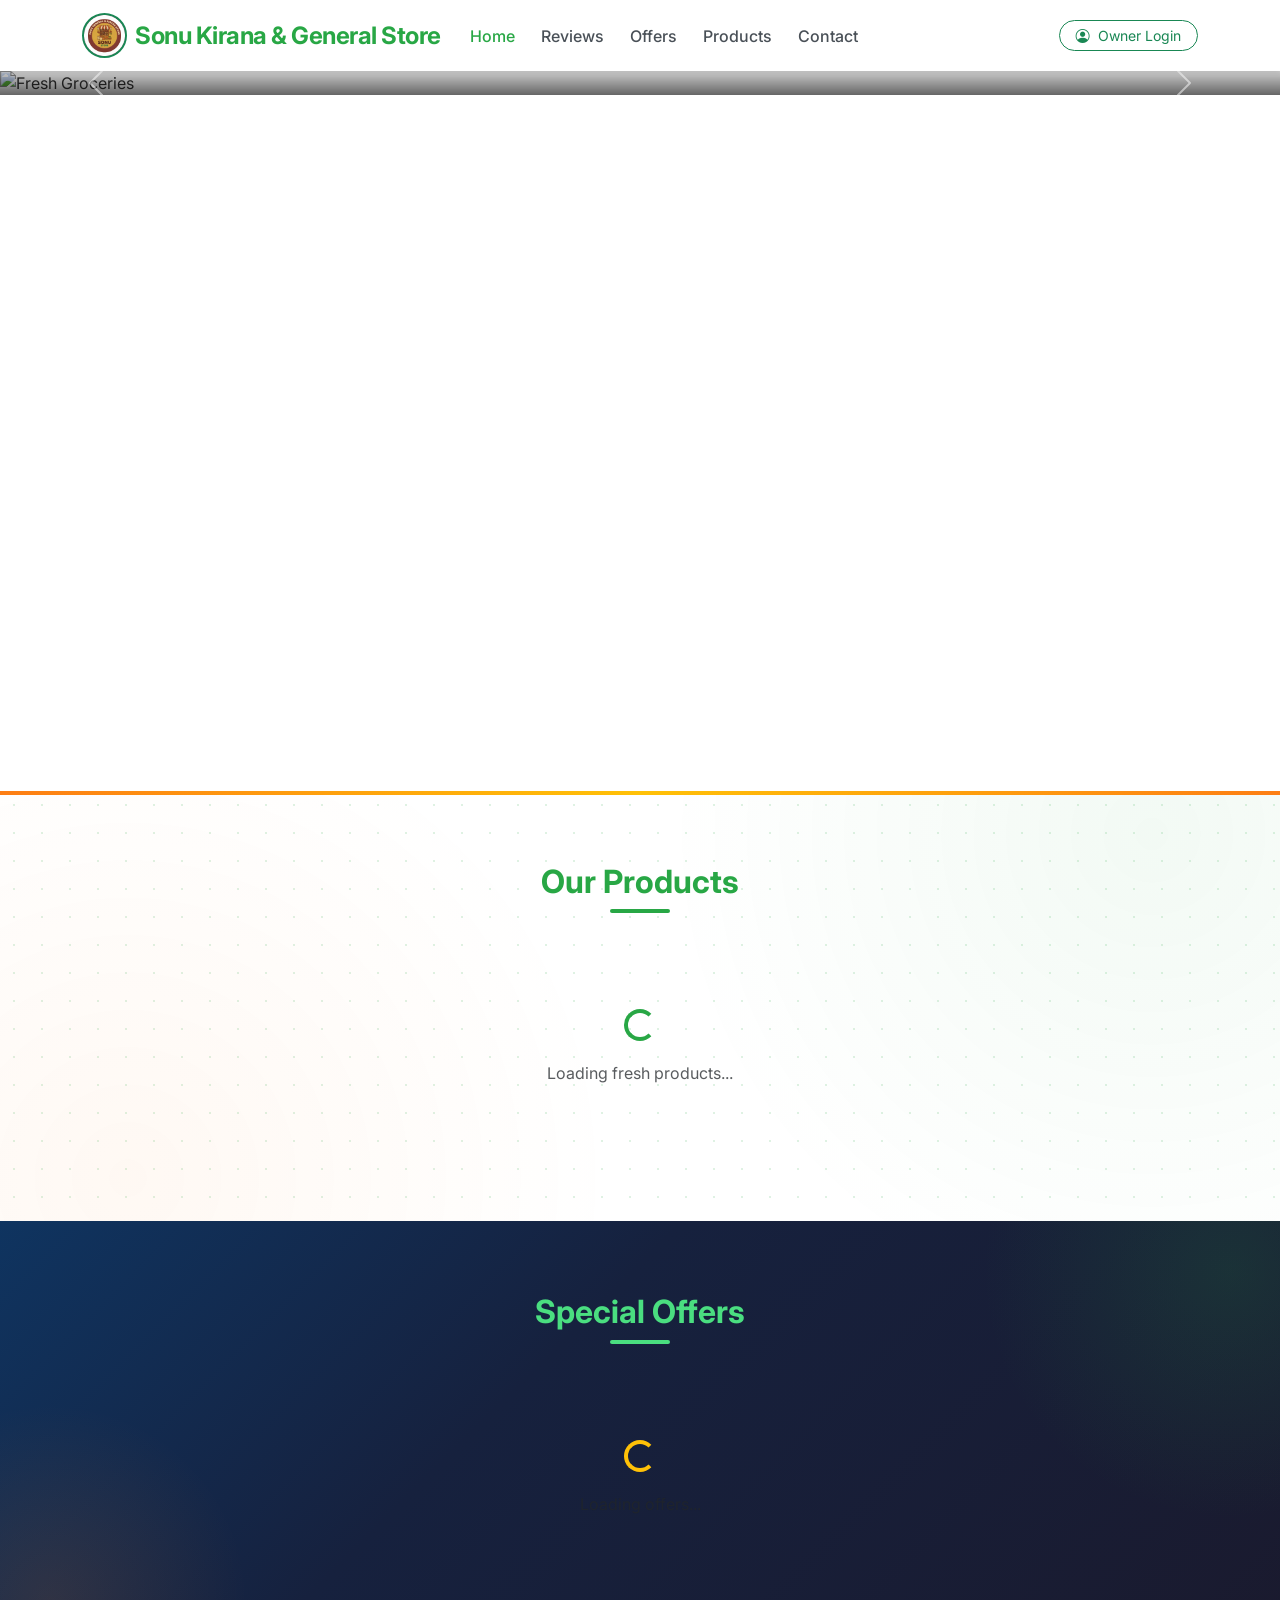
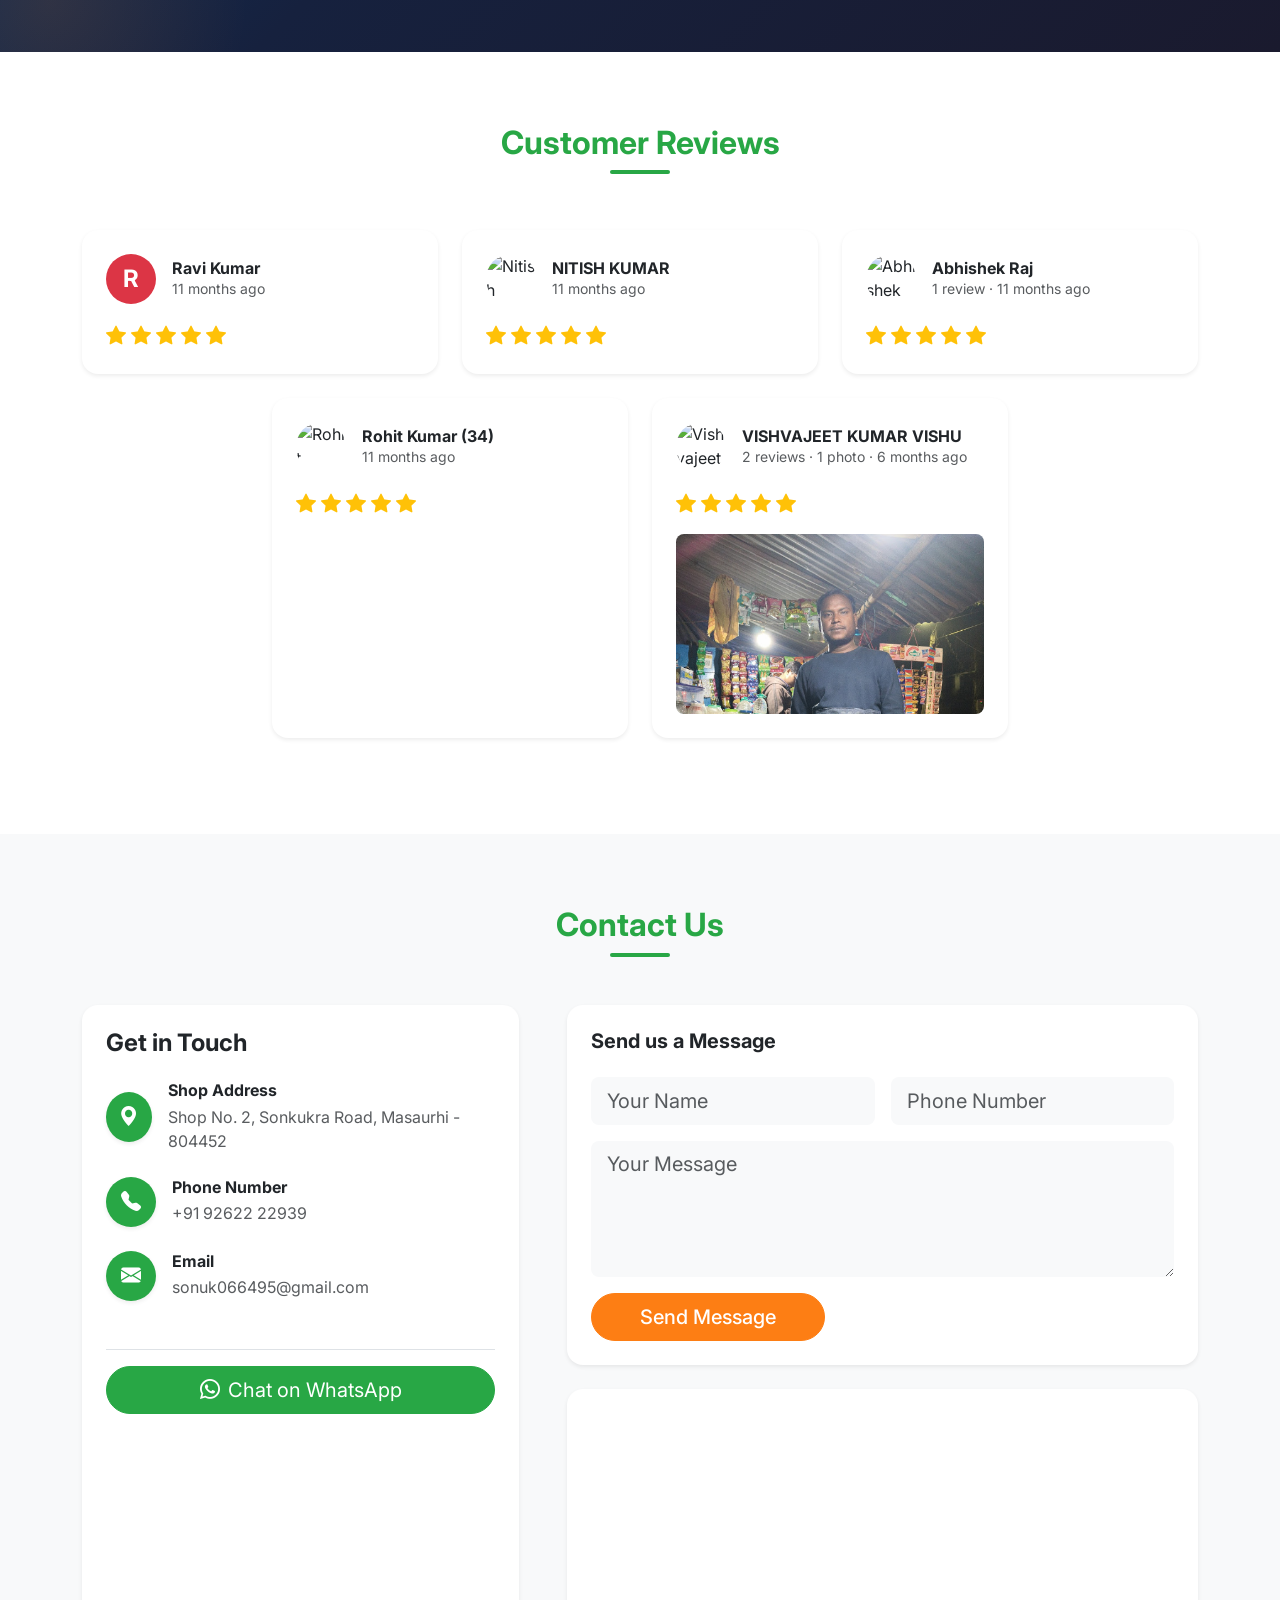
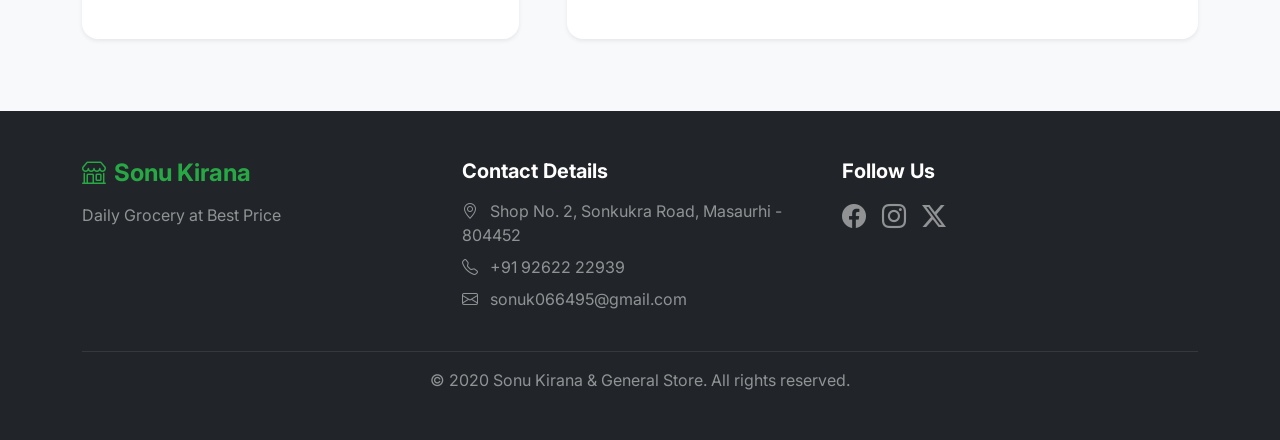
==== commit bed916ba: "Update index.html" ====
--- a/index.html
+++ b/index.html
@@ -103,17 +103,7 @@
                     <div class="carousel-overlay"></div>
                 </div>
 
-                <!-- Fixed Content over Slider -->
-                <div class="carousel-caption d-flex flex-column align-items-center justify-content-center h-100">
-                    <h1 class="display-3 fw-bold text-white mb-3 text-shadow">Sonu Kirana & General Store</h1>
-                    <p class="lead text-white mb-4 fs-3 text-shadow">"Daily Grocery at Best Price"</p>
-                    <div class="d-flex gap-3">
-                        <a href="#products" class="btn btn-success btn-lg px-4 rounded-pill shadow">View Products</a>
-                        <a href="#contact" class="btn btn-warning btn-lg px-4 rounded-pill shadow text-white">Contact
-                            Us</a>
-                    </div>
-                </div>
-            </div>
+                
 
             <!-- Controls -->
             <button class="carousel-control-prev" type="button" data-bs-target="#heroCarousel" data-bs-slide="prev">
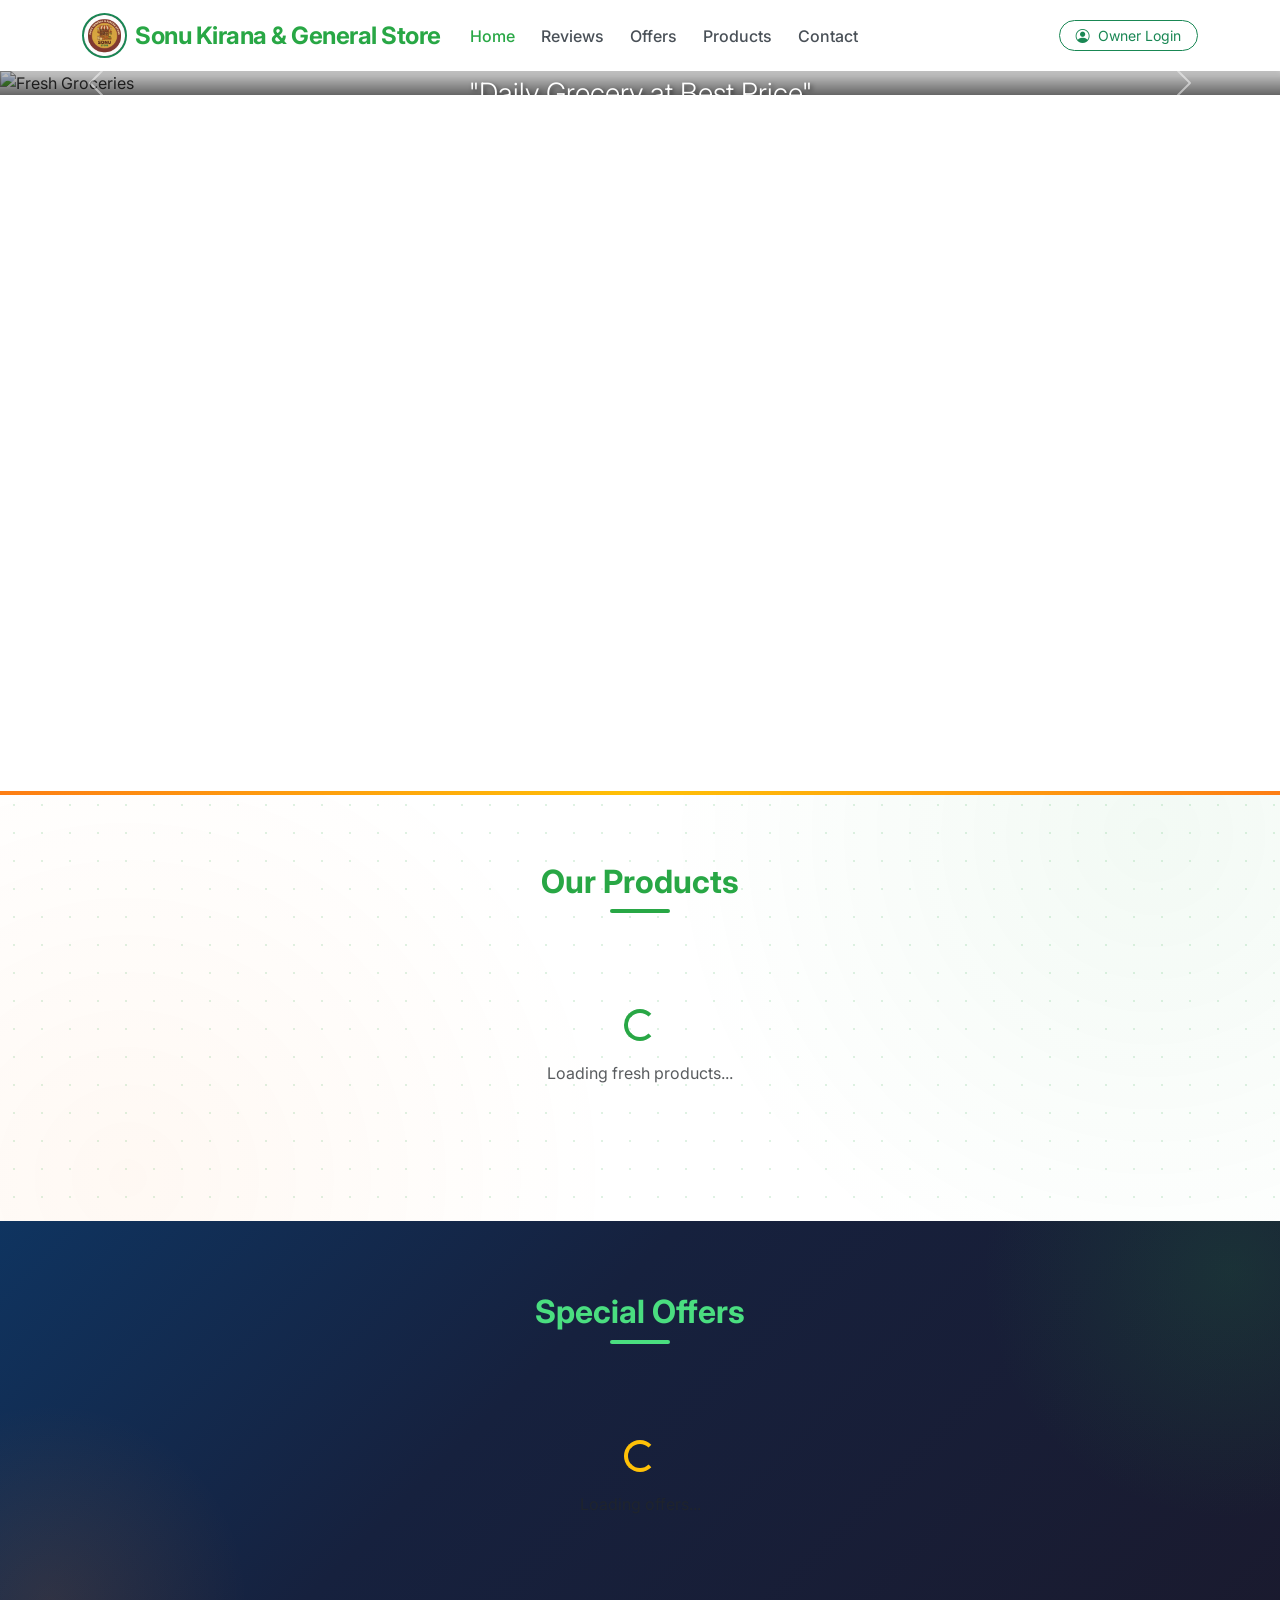
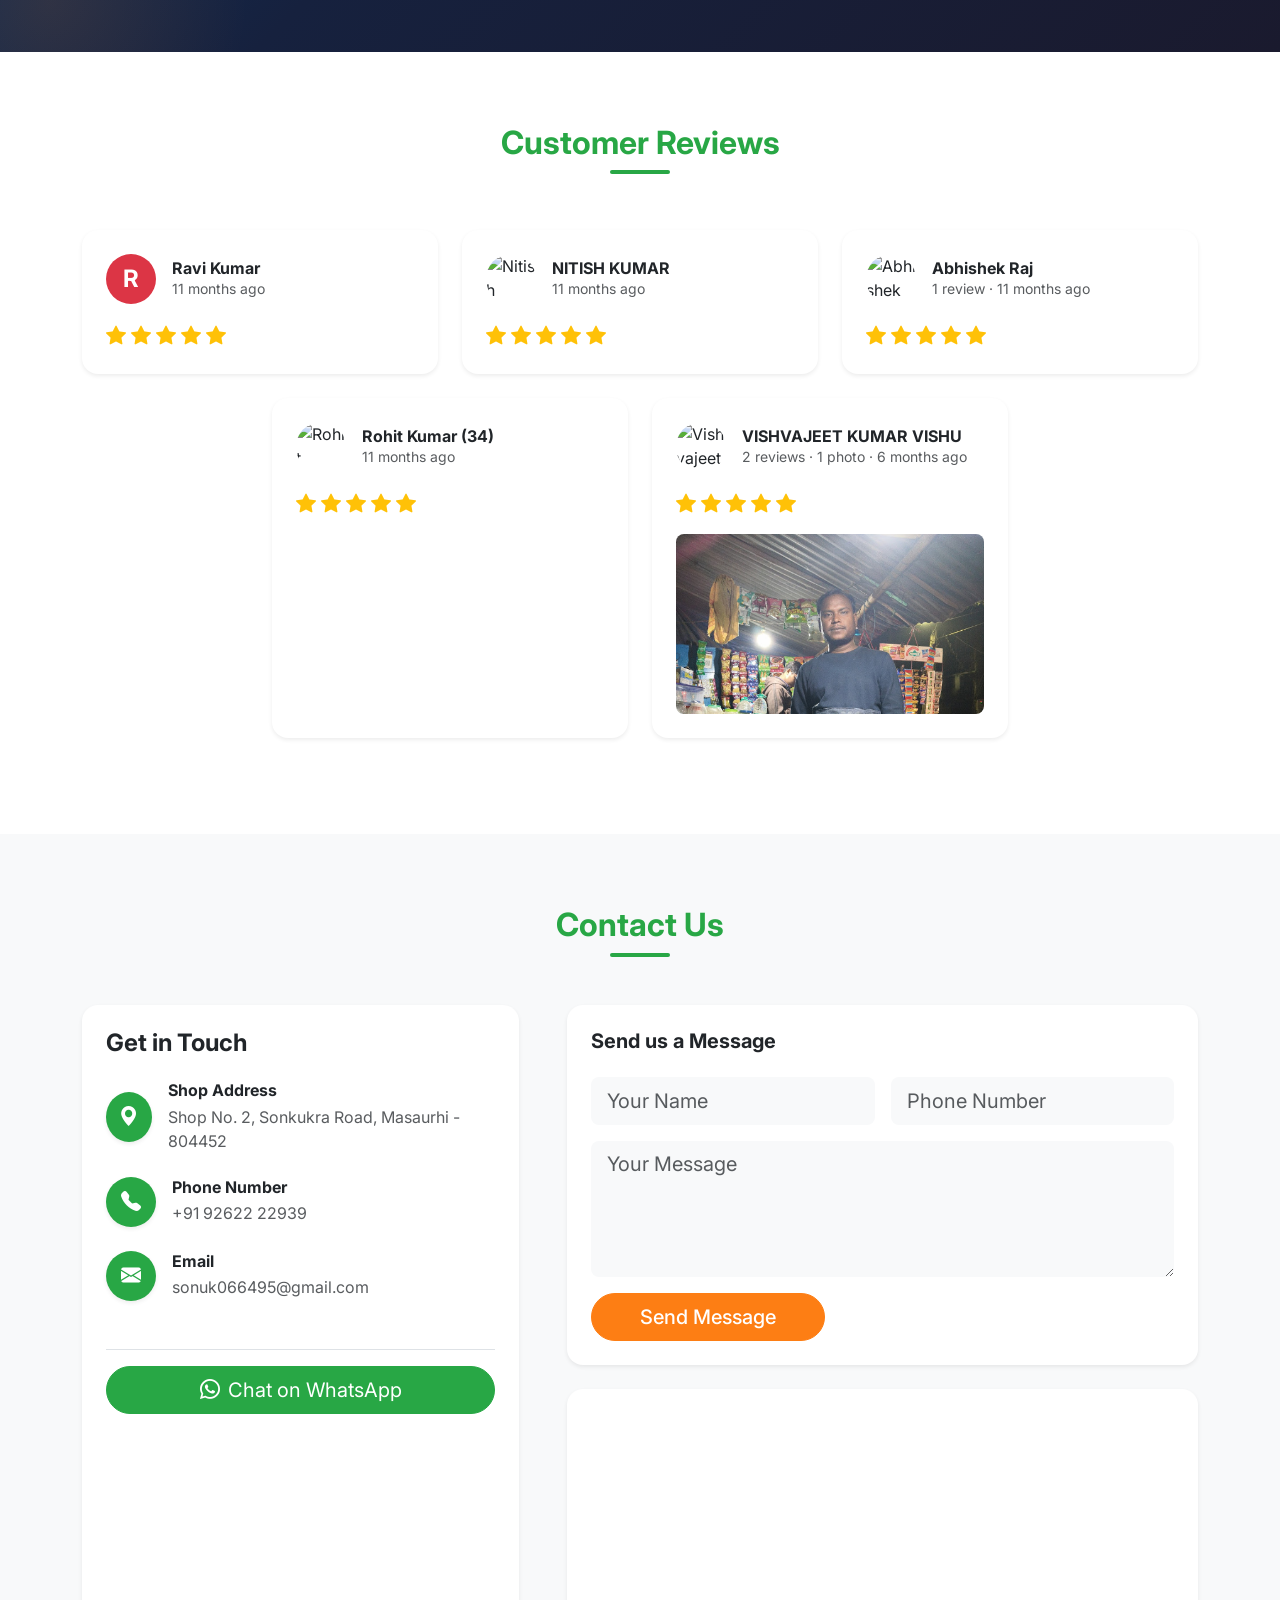
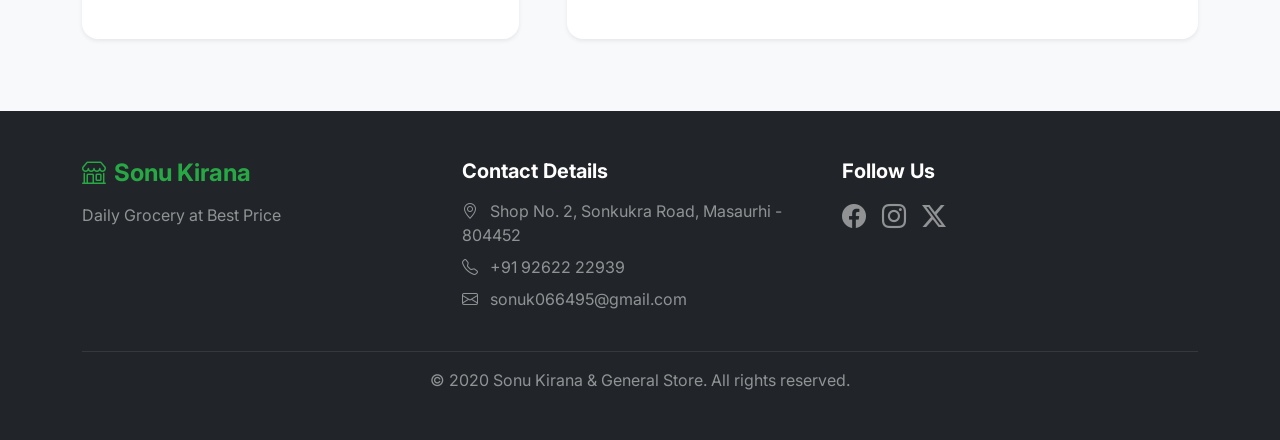
==== commit b28a1cee: "Update index.html" ====
--- a/index.html
+++ b/index.html
@@ -103,7 +103,17 @@
                     <div class="carousel-overlay"></div>
                 </div>
 
-                
+                <!-- Fixed Content over Slider -->
+                <div class="carousel-caption d-flex flex-column align-items-center justify-content-center h-100">
+                    <h1 class="display-3 fw-bold text-white mb-3 text-shadow">Sonu Kirana & General Store</h1>
+                    <p class="lead text-white mb-4 fs-3 text-shadow">"Daily Grocery at Best Price"</p>
+                    <div class="d-flex gap-3">
+                        <a href="#products" class="btn btn-success btn-lg px-4 rounded-pill shadow">View Products</a>
+                        <a href="#contact" class="btn btn-warning btn-lg px-4 rounded-pill shadow text-white">Contact
+                            Us</a>
+                    </div>
+                </div>
+            </div>
 
             <!-- Controls -->
             <button class="carousel-control-prev" type="button" data-bs-target="#heroCarousel" data-bs-slide="prev">
